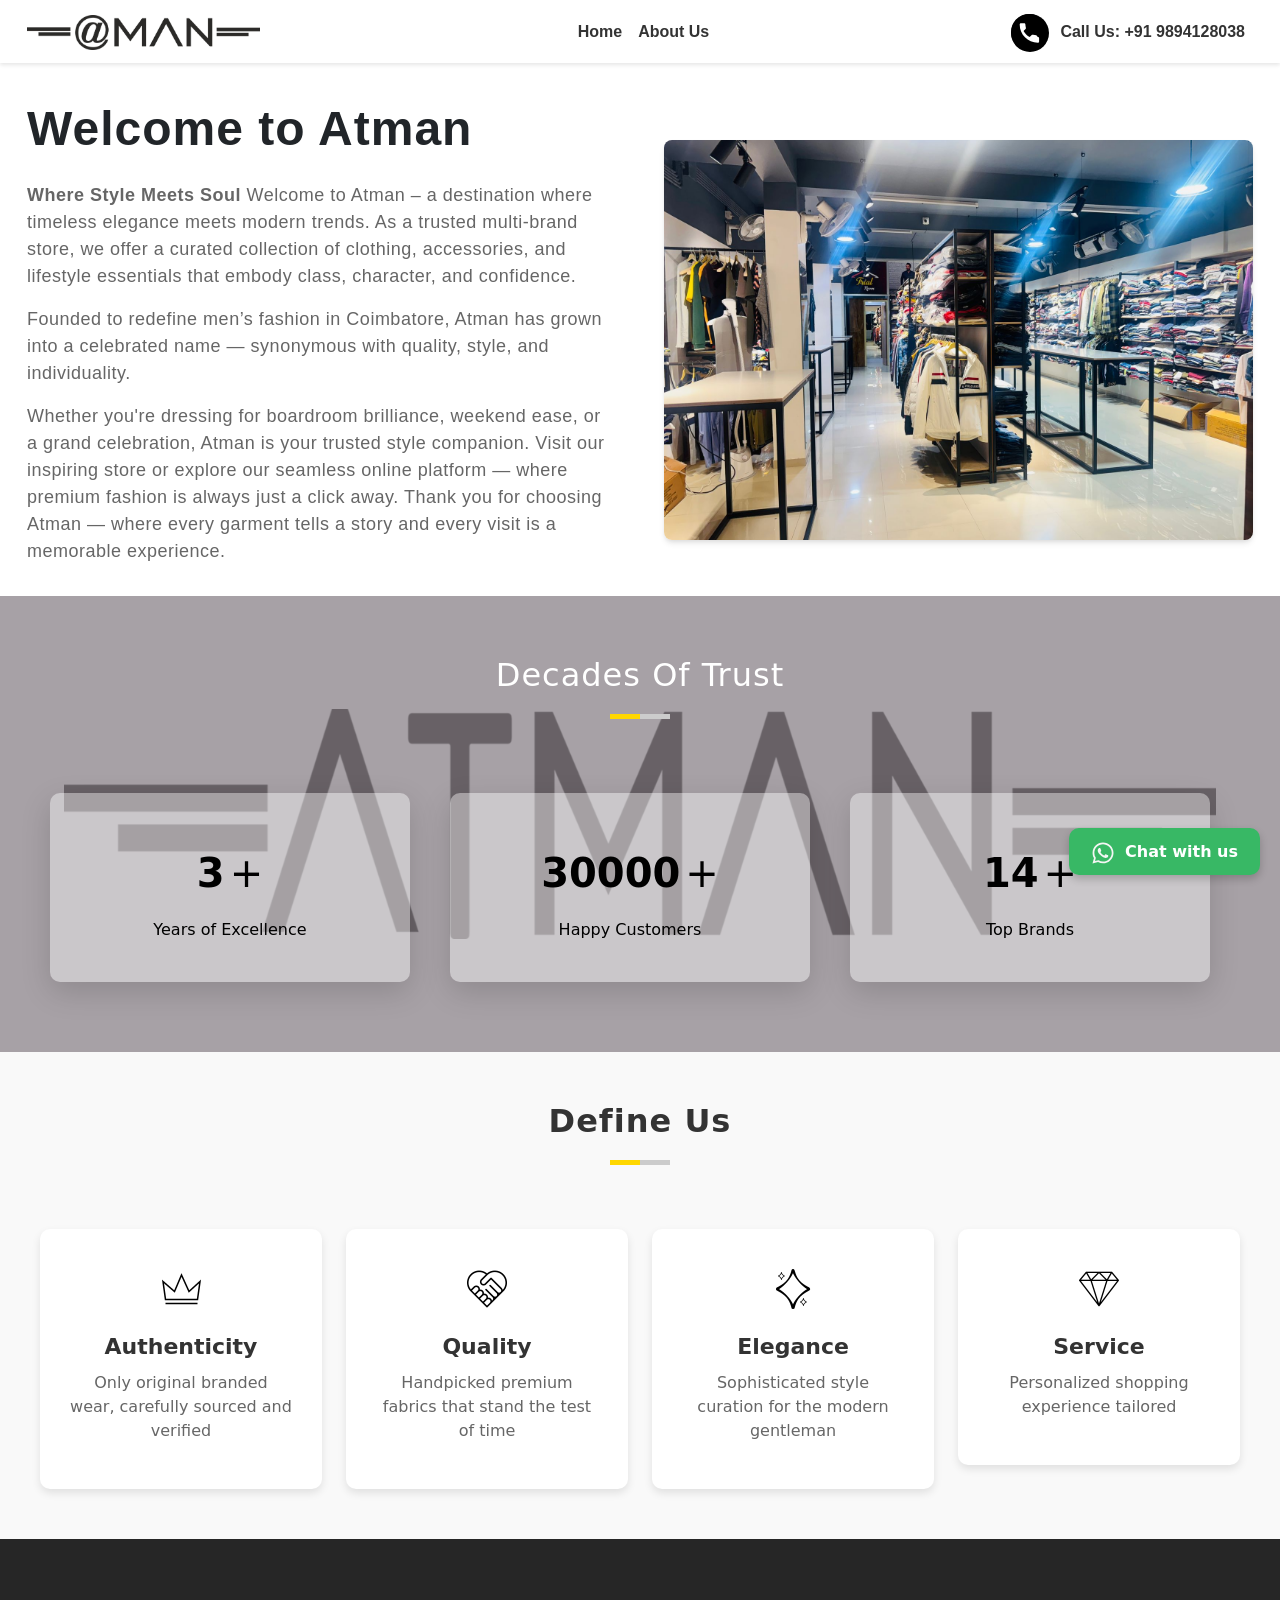
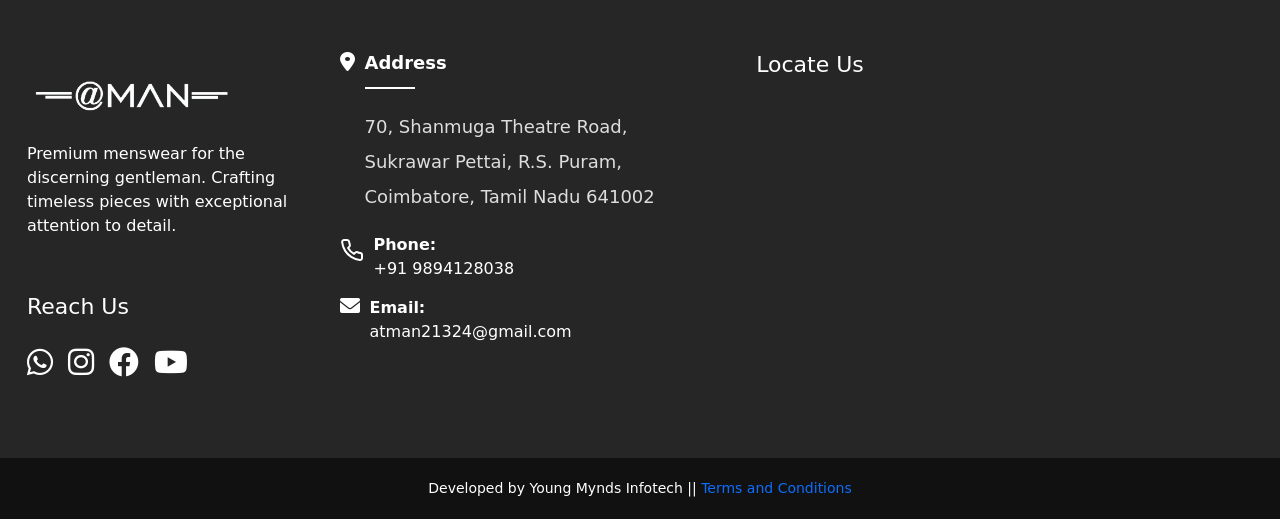
==== about-us/index.html @ 42c5a5ec "Add files via upload" ====
<!DOCTYPE html>
<html lang="en">
  <head>
    <meta charset="UTF-8" />
    <meta name="viewport" content="width=device-width, initial-scale=1.0" />
    <title>@MAN - Fashion Store</title>
    <!-- Bootstrap CSS -->
    <link
      href="https://cdn.jsdelivr.net/npm/bootstrap@5.3.0/dist/css/bootstrap.min.css"
      rel="stylesheet"
    />
    <!-- Custom CSS -->
    <link rel="stylesheet" href="/assets/css/style.css" />
    <!-- Font Awesome -->
  
    <link rel="stylesheet" href="https://cdnjs.cloudflare.com/ajax/libs/font-awesome/5.15.4/css/all.min.css">

<!-- Bootstrap Bundle with Popper.js -->
<script src="https://cdn.jsdelivr.net/npm/bootstrap@5.3.0/dist/js/bootstrap.bundle.min.js"></script>
<link rel="icon" type="image/png" sizes="32x32" href="/assets/images/favicon-32x32.png">
<link rel="icon" type="image/png" sizes="16x16" href="/assets/images/favicon-16x16.png">
<link href="https://cdnjs.cloudflare.com/ajax/libs/animate.css/4.1.1/animate.min.css" rel="stylesheet">

<link rel="icon" href="/assets/images/favicon.ico">
<!-- <link href="https://unpkg.com/aos@2.3.1/dist/aos.css" rel="stylesheet"> -->
<!-- <script src="https://cdnjs.cloudflare.com/ajax/libs/gsap/3.9.1/gsap.min.js"></script>
<script src="https://cdnjs.cloudflare.com/ajax/libs/gsap/3.9.1/ScrollTrigger.min.js"></script> -->
 
  </head>
  <body>
     <!-- Navigation -->
     <nav class="navbar navbar-expand-lg navbar-light bg-white fixed-top">
      <div class="container">
       
        <div class="menu-toggle-container">
          <button
            class="navbar-toggler"
            type="button"
            data-bs-toggle="collapse"
            data-bs-target="#navbarNav"
            aria-controls="navbarNav"
            aria-expanded="false"
            aria-label="Toggle navigation"
          >
            <span class="burger-line"></span>
            <span class="burger-line"></span>
            <span class="burger-line"></span>
            <span class="navbar-toggler-icon"></span>
          </button>
          <div class="close-icon" id="closeToggle"></div>
        </div>
        
        <a class="navbar-brand" href="/">
          <img src="/assets/images/Final_website_logo.jpg" alt="Logo" class="logo" />
        </a>
        
        <div class="collapse navbar-collapse" id="navbarNav">
          <ul class="navbar-nav mx-auto">
            <li class="nav-item">
              <a class="nav-link" href="/">Home</a>
            </li>
            <li class="nav-item">
              <a class="nav-link" href="/about-us/">About Us</a>
            </li>
             <!-- Desktop Contact Us (no icon) -->
        <!-- <li class="nav-item desktop-contact">
          <a class="nav-link" href="https://api.whatsapp.com/send/?phone=9894128038&text&type=phone_number&app_absent=0" target="_blank">
            Contact Us
          </a>
        </li> -->
        <!-- Mobile Contact Us (with WhatsApp icon) -->
        <!-- <li class="nav-item mobile-contact">
          <a class="nav-link whatsapp-link" href="https://api.whatsapp.com/send/?phone=9894128038&text&type=phone_number&app_absent=0" target="_blank">
            <i class="fab fa-whatsapp whatsapp-icon"></i> Contact Us
          </a>
        </li> -->
          </ul>
         <!-- Desktop and Tablet View -->
         <ul class="navbar-nav desktop-ul">
          <li class="nav-item">
            <div class="phone-icon">
              <svg viewBox="0 0 60 60" xmlns="http://www.w3.org/2000/svg">
                <circle cx="30" cy="30" r="30" fill="#000000" />
                <path
                  d="M40 33.5c-1.76 0-3.48-.27-5.09-.77-.79-.23-1.76.02-2.21.47l-3.2 3.2c-4.08-2.19-7.45-5.54-9.69-9.64l3.2-3.21c.48-.48.71-1.18.49-1.87-.5-1.6-.77-3.28-.77-5.02 0-1.1-.9-2-2-2h-5c-1.1 0-2 .9-2 2 0 15.79 12.85 28.64 28.64 28.64 1.1 0 2-.9 2-2v-5c-.01-1.1-.91-2-2.01-2z"
                  fill="white"
                />
              </svg>
            </div>
            <span class="nav-link">Call Us: +91 9894128038</span>
          </li>
        </ul>

        <!-- Mobile View -->
        <ul class="navbar-nav mobile-ul">
          <li class="nav-item">
            <a class="nav-link" href="tel:+919894128038">Call Us: <span style="text-decoration: underline;">+91 9894128038</span></a>
          </li>
        </ul>
        </div>
      </div>
    </nav>
    


  
      <!-- Hero Section -->
      <section class="container">
        <div class="hero-content wow fadeInUp" data-wow-delay="800">
            <div class="hero-text">
                <h1>Welcome to Atman</h1>
                <p>
                    <strong>Where Style Meets Soul</strong> Welcome to Atman – a destination where timeless elegance meets modern trends. As a trusted multi-brand store, we offer a curated collection of clothing, accessories, and lifestyle essentials that embody class, character, and confidence.
                </p>
                <p>
                    Founded to redefine men’s fashion in Coimbatore, Atman has grown into a celebrated name — synonymous with quality, style, and individuality.
                </p>
                <p>
                    Whether you're dressing for boardroom brilliance, weekend ease, or a grand celebration, Atman is your trusted style companion. Visit our inspiring store or explore our seamless online platform — where premium fashion is always just a click away.
                    Thank you for choosing Atman — where every garment tells a story and every visit is a memorable experience.
                </p>
            </div>
            <div class="hero-image">
                <img src="/assets/images/about.jpeg" alt="Luxury Store Interior" />
            </div>
        </div>
    </section>
  

        
       <!-- Milestones Section -->
<!-- <section class="milestones">
  <div class="container">
    <div class="title text-center wow fadeInUp" data-wow-delay="0.6s">
      <h2>Our Success</h2>
      <div class="underline"></div>
    </div>
    <div class="milestones-grid">
      <div class="milestone-card">
        <div class="number" data-number="34">0</div>
        <div class="label">Years of Excellence</div>
      </div>
      <div class="milestone-card">
        <div class="number" data-number="5000">0</div>
        <div class="label">Happy Customers</div>
      </div>
      <div class="milestone-card">
        <div class="number" data-number="30">0</div>
        <div class="label">Top Brands</div>
      </div>
    </div>
  </div>
</section> -->
     
<section class="stats-section">
  <div class="container3">
    <div class="title">
      <h2>Decades Of Trust</h2>
      <div class="underline"></div>
    </div>
    <div class="row1">
      <!-- First Stat Box -->
      <div class="col-md-4">
        <div class="stats-box">
          <div class="stat-icon">
            <div class="counter" data-count="10">0</div><span class="plus-icon">+</span>
          </div>
          <div class="stats-text">Years of Excellence</div>
        </div>
      </div>

      <!-- Second Stat Box -->
      <div class="col-md-4">
        <div class="stats-box">
          <div class="stat-icon">
            <div class="counter" data-count="50000">0</div><span class="plus-icon">+</span>
          </div>
          <div class="stats-text">Happy Customers</div>
        </div>
      </div>

      <!-- Third Stat Box -->
      <div class=" col-md-4">
        <div class="stats-box">
          <div class="stat-icon">
            <div class="counter" data-count="30">0</div><span class="plus-icon">+</span>
          </div>
          <div class="stats-text">Top Brands</div>
        </div>
      </div>
    </div>
  </div>
</section>





<!-- What Defines Us Section -->
      <!-- <section class="features">
        <div class="container">
          <div class="title text-center wow fadeInUp" data-wow-delay="0.6s">
            <h2>Define Us</h2>
            <div class="underline"></div>
          </div>
            <div class="features-grid">
              <div class="feature-card">
                  <img src="/assets/icons/crown.png" alt="Crown" class="feature-icon" />
                  <h3>Authenticity</h3>
                  <p>Only original branded wear, carefully sourced and verified</p>
              </div>
              <div class="feature-card">
                  <img src="/assets/icons/handshake.png" alt="Diamond" class="feature-icon" />
                  <h3>Quality</h3>
                  <p>Handpicked premium fabrics that stand the test of time</p>
              </div>
              <div class="feature-card">
                  <img src="/assets/icons/Elegnace.png" alt="Bow Tie" class="feature-icon" />
                  <h3>Elegance</h3>
                  <p>Sophisticated style curation for the modern gentleman</p>
              </div>
              <div class="feature-card">
                  <img src="/assets/icons/Quality.png" alt="Heart" class="feature-icon" />
                  <h3>Service</h3>
                  <p>Personalized shopping experience tailored to your needs</p>
              </div>
          </div>
        </div>
    </section>
     -->
      
     <section class="features">
      <div class="container3">
        <div class="title text-center wow fadeInUp" data-wow-delay="0.6s">
          <h2>Define Us</h2>
          <div class="underline"></div>
        </div>
        <div class="row">
          <!-- First Card -->
          <div class="col-12 col-md-3">
            <div class="feature-card">
              <img src="/assets/icons/crown.png" alt="Crown" class="feature-icon" />
              <h3>Authenticity</h3>
              <p>Only original branded wear, carefully sourced and verified</p>
            </div>
          </div>
          <!-- Second Card -->
          <div class="col-12 col-md-3">
            <div class="feature-card">
              <img src="/assets/icons/handshake.png" alt="Diamond" class="feature-icon" />
              <h3>Quality</h3>
              <p>Handpicked premium fabrics that stand the test of time</p>
            </div>
          </div>
          <!-- Third Card -->
          <div class="col-12 col-md-3">
            <div class="feature-card">
              <img src="/assets/icons/Elegnace.png" alt="Bow Tie" class="feature-icon" />
              <h3>Elegance</h3>
              <p>Sophisticated style curation for the modern gentleman</p>
            </div>
          </div>
          <!-- Fourth Card -->
          <div class="col-12 col-md-3">
            <div class="feature-card">
              <img src="/assets/icons/Quality.png" alt="Heart" class="feature-icon" />
              <h3>Service</h3>
              <p>Personalized shopping experience tailored</p>
            </div>
          </div>
        </div>
      </div>
    </section>
    

   

<footer>
  <!-- footer-area-start -->
  <div
    class="footer py-5"
  >
    <div class="it-footer-wrap">
      <div class="container">
        <div class="row">
          <!-- Logo and Social Links -->
          <div
            class="col-xl-3 col-lg-4 col-md-6 col-sm-6 mb-50 wow itfadeUp"
            data-wow-duration=".9s"
            data-wow-delay=".3s"
          >
            <div class="it-footer-widget footer-col-5" >
              <img
        src="/assets/images/Backup_of_Final_website_logo-removebg.png"
        alt="Logo"
        class="logo footer-logo"
      />
              <div class="it-footer-text pb-5">
                <p>
                  Premium menswear for the discerning gentleman. Crafting timeless pieces with exceptional attention to detail.
                </p>
              </div>
              <h4 class="it-footer-title">Reach Us</h4>
              <div class="it-footer-social">
                   
                    
                <a href="https://api.whatsapp.com/send/?phone=9894128038&text&type=phone_number&app_absent=0" target="_blank"><i class="fab fa-whatsapp"></i></a>
                <a href="https://www.instagram.com/atman_originals/" target="_blank"><i class="fab fa-instagram"></i></a>
                <a href="https://www.facebook.com/DYD2015/" target="_blank"><i class="fab fa-facebook"></i></a>
                <a href="/"><i class="fab fa-youtube"></i></a>
              </div>
            </div>
          </div>

          <!-- Subscribe -->
          <div
            class="col-xl-4 col-lg-3 col-md-6 col-sm-8 mb-50 wow itfadeUp"
            data-wow-duration=".9s"
            data-wow-delay=".9s"
          >
            <div class="address-section">
              <div class="address-icon">
                <i class="fa-solid fa-location-dot"></i>
              </div>
              <div class="address-text">
                
                <span class="address-locations"><h5>Address</h5>
                  <p>70, Shanmuga Theatre Road,</p>
                  <p>Sukrawar Pettai, R.S. Puram,</p>
                  <p>Coimbatore, Tamil Nadu 641002</p></span>
              </div>
            </div>
            <div class="address-section">
              <div class="address-icon">
                <div class="it-footer-top-icon">
                  <span>
                    <svg xmlns="http://www.w3.org/2000/svg" width="24" height="24" viewBox="0 0 24 24" fill="none" stroke="currentColor" stroke-width="2" stroke-linecap="round" stroke-linejoin="round" class="phone-svg-icon">
                      <path d="M22 16.92v3a2 2 0 0 1-2.18 2 19.79 19.79 0 0 1-8.63-3.07 19.5 19.5 0 0 1-6-6 19.79 19.79 0 0 1-3.07-8.67A2 2 0 0 1 4.11 2h3a2 2 0 0 1 2 1.72 12.84 12.84 0 0 0 .7 2.81 2 2 0 0 1-.45 2.11L8.09 9.91a16 16 0 0 0 6 6l1.27-1.27a2 2 0 0 1 2.11-.45 12.84 12.84 0 0 0 2.81.7A2 2 0 0 1 22 16.92z"></path>
                    </svg>
                  </span>
                </div>
              </div>
              <div class="address-text">
                <span class="address-label">Phone:</span><br />
                <a href="tel:+919894128038">+91 9894128038</a>
              </div>
            </div>
            <div class="address-section">
              <div class="address-icon">
                <span><i class="fas fa-envelope"></i></span>
              </div>
              <div class="address-text">
                <span class="address-label">Email:</span><br />

                <a
                  href="mailto:atman21324@gmail.com"
                  title="Send an email to Trichoguru"
                  >atman21324@gmail.com</a
                >
              </div>
            </div>
          </div>

          <!-- Our Services -->
          <div
            class="col-xl-5 col-lg-7 col-md-6 col-sm-6 mb-50 wow itfadeUp mx-auto"
            data-wow-duration=".9s"
            data-wow-delay=".5s"
          >
            <div class="it-footer-widget footer-col-6 text-left">
              <h4 class="it-footer-title">Locate Us</h4>

              <div class="map-container">
                <iframe
                  src="https://www.google.com/maps/embed?pb=!1m18!1m12!1m3!1d3916.417490985639!2d76.95353867355543!3d11.00727005489637!2m3!1f0!2f0!3f0!3m2!1i1024!2i768!4f13.1!3m3!1m2!1s0x3ba859496894d883%3A0x734e43b2173cefa1!2sATMAN!5e0!3m2!1sen!2sin!4v1744642301365!5m2!1sen!2sin"
                  width="100%"
                  height="250"
                  style="border: 0"
                  allowfullscreen=""
                  loading="lazy"
                ></iframe>
              </div>
            </div>
          </div>
        </div>
      </div>
    </div>
  </div>
  <!-- footer-area-end -->

  <!-- copy-right area start -->
  <div class="it-copyright-area it-copyright-height">
    <div class="container">
      <div class="row">
        <div
          class="col-12 wow itfadeUp"
          data-wow-duration=".9s"
          data-wow-delay=".3s"
        >
          <div class="it-copyright-text style-2 text-center">
            <p class="mb-0">
              <span> Developed by Young Mynds Infotech</span> ||
              <a href="/terms-and-conditions/" class="text-primary">Terms and Conditions</a>
            </p>
        </div>
      </div>
    </div>
  </div>
  <!-- copy-right area end -->
</footer>

<!-- 
<div class="back-to-top" id="back-to-top">
  <button aria-label="Scroll to top">
    <svg xmlns="http://www.w3.org/2000/svg" width="24" height="24" viewBox="0 0 24 24" fill="none" stroke="currentColor" stroke-width="2" stroke-linecap="round" stroke-linejoin="round">
      <polyline points="18 15 12 9 6 15"></polyline>
    </svg>
  </button>
</div> -->
<div class="back-to-top" id="back-to-top">
  <button aria-label="Scroll to top">
    <svg xmlns="http://www.w3.org/2000/svg" viewBox="0 0 24 24" width="24" height="24" fill="none" stroke="#4a4a4a" stroke-width="2" stroke-linecap="round" stroke-linejoin="round">
      <!-- Simple arrow icon as provided -->
      <path d="M12 3L12 21"></path>
      <path d="M5 10L12 3L19 10"></path>
    </svg>
  </button>
</div>
<div class="whatsapp-chat-widget">
  <a href="https://api.whatsapp.com/send/?phone=9894128038&text=Hello%20ATMAN,%20I'm%20interested%20in%20your%20collection&type=phone_number&app_absent=0" target="_blank" class="whatsapp-chat-btn">
    <div class="whatsapp-icon">
      <!-- SVG WhatsApp icon -->
      <svg xmlns="http://www.w3.org/2000/svg" viewBox="0 0 448 512" width="24" height="24" fill="currentColor">
        <path d="M380.9 97.1C339 55.1 283.2 32 223.9 32c-122.4 0-222 99.6-222 222 0 39.1 10.2 77.3 29.6 111L0 480l117.7-30.9c32.4 17.7 68.9 27 106.1 27h.1c122.3 0 224.1-99.6 224.1-222 0-59.3-25.2-115-67.1-157zm-157 341.6c-33.2 0-65.7-8.9-94-25.7l-6.7-4-69.8 18.3L72 359.2l-4.4-7c-18.5-29.4-28.2-63.3-28.2-98.2 0-101.7 82.8-184.5 184.6-184.5 49.3 0 95.6 19.2 130.4 54.1 34.8 34.9 56.2 81.2 56.1 130.5 0 101.8-84.9 184.6-186.6 184.6zm101.2-138.2c-5.5-2.8-32.8-16.2-37.9-18-5.1-1.9-8.8-2.8-12.5 2.8-3.7 5.6-14.3 18-17.6 21.8-3.2 3.7-6.5 4.2-12 1.4-32.6-16.3-54-29.1-75.5-66-5.7-9.8 5.7-9.1 16.3-30.3 1.8-3.7.9-6.9-.5-9.7-1.4-2.8-12.5-30.1-17.1-41.2-4.5-10.8-9.1-9.3-12.5-9.5-3.2-.2-6.9-.2-10.6-.2-3.7 0-9.7 1.4-14.8 6.9-5.1 5.6-19.4 19-19.4 46.3 0 27.3 19.9 53.7 22.6 57.4 2.8 3.7 39.1 59.7 94.8 83.8 35.2 15.2 49 16.5 66.6 13.9 10.7-1.6 32.8-13.4 37.4-26.4 4.6-13 4.6-24.1 3.2-26.4-1.3-2.5-5-3.9-10.5-6.6z"/>
      </svg>
    </div>
    <div class="whatsapp-text">
      <span class="default-text">Chat with us</span>
      <span class="hover-text">Chat now</span>
    </div>
  </a>
</div>




<script>
document.addEventListener('DOMContentLoaded', () => {
    const featureCards = document.querySelectorAll('.feature-card');
    const section = document.querySelector('.features'); // Target the section

    // Create an intersection observer to observe the section
    const observer = new IntersectionObserver((entries, observer) => {
        entries.forEach(entry => {
            if (entry.isIntersecting) {
                featureCards.forEach((card, index) => {
                    setTimeout(() => {
                        card.classList.add('active'); // Add active class to trigger animation
                    }, index * 100); // Stagger the animations by 100ms for each card (faster)
                });
                observer.disconnect(); // Stop observing once the animation is triggered
            }
        });
    }, {
        threshold: 0.5 // Trigger when 50% of the section is visible in the viewport
    });

    observer.observe(section); // Start observing the section
});

 </script>
 
 

    <!-- Bootstrap JS -->
    <script src="https://cdn.jsdelivr.net/npm/bootstrap@5.3.0/dist/js/bootstrap.bundle.min.js"></script>
   
  
    <link
      rel="stylesheet"
      href="https://cdnjs.cloudflare.com/ajax/libs/font-awesome/6.0.0-beta3/css/all.min.css"
    />
    <script src="/assets/js/mobile-nav.js"></script>
    <script src="/assets/js/script.js"></script>
    <script src="https://cdnjs.cloudflare.com/ajax/libs/jquery/3.6.0/jquery.min.js"></script>
    <!-- <script src="/assets/js/testimonial.js"></script> -->
    <script async src="//www.instagram.com/embed.js"></script>
    <script src="https://cdn.jsdelivr.net/npm/bootstrap@5.3.0-alpha1/dist/js/bootstrap.bundle.min.js"></script>


    <!-- <script>
      // Function to animate the numbers
function animateNumbers() {
  const milestoneCards = document.querySelectorAll('.milestone-card .number');
  
  milestoneCards.forEach(card => {
    const targetNumber = parseInt(card.getAttribute('data-number'), 10);
    let currentNumber = 0;

    // Function to update the number
    const updateNumber = () => {
      if (currentNumber < targetNumber) {
        currentNumber += Math.ceil(targetNumber / 100); // Increment by a small amount
        card.textContent = currentNumber;
        setTimeout(updateNumber, 20); // Adjust speed by changing timeout duration
      } else {
        card.textContent = targetNumber + "+"; // Ensure the number shows as completed
      }
    };

    updateNumber();
  });
}

// Intersection Observer to trigger the animation when the section enters the viewport
const observer = new IntersectionObserver((entries) => {
  entries.forEach(entry => {
    if (entry.isIntersecting) {
      animateNumbers();
      observer.disconnect(); // Stop observing once the animation is triggered
    }
  });
}, {
  threshold: 0.5 // Trigger when 50% of the section is visible
});

// Start observing the milestones section
const milestonesSection = document.querySelector('.milestones');
observer.observe(milestonesSection);

    </script> -->



 <script>
  // Animation to reveal stats boxes
  const statsBoxes = document.querySelectorAll('.stats-box');

  function animateBoxes() {
      statsBoxes.forEach((box, index) => {
          setTimeout(() => {
              box.classList.add('active');

              // Add pulse animation to the box after it appears
              setTimeout(() => {
                  box.classList.add('pulse');
              }, 500);

              // Animate counter
              const counter = box.querySelector('.counter[data-count]');
              const target = parseInt(counter.getAttribute('data-count'));
              let count = 0;

              // Calculate step size based on target value
              let step = target > 1000 ? 500 : (target > 100 ? 5 : 1);
              let duration = 2000; // 2 seconds for animation
              let steps = target / step;
              let interval = Math.floor(duration / steps);

              const counterAnimation = setInterval(() => {
                  count += step;
                  if (count >= target) {
                      count = target;
                      clearInterval(counterAnimation);
                  }
                  counter.innerText = count;
              }, interval);
          }, index * 300); // Stagger the animations
      });
  }

  // Start animations when page loads
  document.addEventListener('DOMContentLoaded', animateBoxes);

  // Restart animations when section comes into view
  function isInViewport(element) {
      const rect = element.getBoundingClientRect();
      return (
          rect.top <= (window.innerHeight || document.documentElement.clientHeight) &&
          rect.bottom >= 0
      );
  }

  function checkView() {
      const section = document.querySelector('.stats-section');
      if (isInViewport(section)) {
          animateBoxes();
          window.removeEventListener('scroll', checkView);
      }
  }

  window.addEventListener('scroll', checkView);
</script>


<script>
  document.addEventListener('DOMContentLoaded', () => {
      const heroContent = document.querySelector('.hero-content');
      const heroImage = document.querySelector('.hero-image');
  
      // Add active class to trigger animations
      setTimeout(() => {
          heroContent.classList.add('active');
          heroImage.classList.add('active');
      }, 300); // Delay to allow for a staggered effect
  });
  </script>

  
  </body>
</html>
---- assets/css/style.css ----
/* Navbar */
.navbar {
    box-shadow: 0 2px 4px rgba(0, 0, 0, 0.1);
    font-family: 'Poppins', sans-serif !important;
}

.navbar-brand {
    font-size: 1.5rem;
}


.nav-link {
    /* font-weight: bold !important; */
    color: #333 !important;
    transition: color 0.3s ease !important;
    /* font-size: 2rem; */
    text-transform: capitalize;
    font-weight: 600;
}

/* By default, hide both ULs */
.desktop-ul,
.mobile-ul {
    display: none;
}

/* Show Desktop & Tablet version on larger screens (>=768px) */
@media (min-width: 768px) {
    .desktop-ul {
        display: block;
    }
}

/* Show Mobile version on smaller screens (<768px) */
@media (max-width: 767px) {
    .mobile-ul {
        display: block;
    }
}

/* Hero Slider */
.carousel-item {
    height: 70vh;
    position: relative;
}

.carousel-item img {
    object-fit: cover;
    height: 100%;
}

.offer-banner {
    position: absolute;
    top: 50%;
    left: 50%;
    transform: translate(-50%, -50%);
    background: rgba(255, 255, 255, 0.9);
    padding: 2rem 4rem;
    border-radius: 10px;
    z-index: 2;
}

.offer-banner h2 {
    margin: 0;
    font-size: 2.5rem;
    font-weight: bold;
}



/* Brands Section */
.brands img {
    /* max-height: 50px; */
    object-fit: contain;
    /* filter: grayscale(100%); */
    transition: filter 0.3s ease;
}

.brands img:hover {
    filter: grayscale(0%);
}

/* Footer */
.footer {
    background: linear-gradient(rgba(0, 0, 0, 0.85), rgba(0, 0, 0, 0.85)), url('/assets/images/photo\ \(1\).jpg') center/cover no-repeat fixed;
    color: #fff;
    position: relative;
    padding: 5rem 0;
}

.footer h5 {
    color: #fff;
    font-weight: 600;
    margin-bottom: 1.5rem;
    position: relative;
    padding-bottom: 1rem;
}

.footer h5::after {
    content: '';
    position: absolute;
    left: 0;
    bottom: 0;
    width: 50px;
    height: 2px;
    background: #fff;
}

.footer p {
    color: rgba(255, 255, 255, 0.8);
    margin-bottom: 0.5rem;
    font-size: large;
}

.map-container {
    border-radius: 10px;
    overflow: hidden;
}

/* Responsive Adjustments */
@media (max-width: 768px) {
    .carousel-item {
        height: 50vh;
    }

    .offer-banner {
        padding: 1rem 2rem;
    }

    .offer-banner h2 {
        font-size: 1.8rem;
    }

    .brands img {
        max-height: 40px;
    }
}

@media (max-width: 576px) {
    .carousel-item {
        height: 40vh;
    }

    .offer-banner {
        padding: 0.8rem 1.5rem;
    }

    .offer-banner h2 {
        font-size: 1.5rem;
    }
}

.title {
    text-align: center;
    margin-bottom: 4rem;
}

.title h2 {
    font-size: 2rem;
    text-transform: capitalize;
    margin-bottom: 0.75rem;
}

.underline {
    height: 0.25rem;
    width: 5rem;
    background-color: #ffbf00;
    margin: 0 auto;
}

.logo {
    max-width: 100%;
    height: 35px;
    width: auto;
    object-fit: contain;
}



.underline {
    height: 0.25rem;
    width: 5rem;
    background-color: #ffbf00;
    margin: 0 auto;
}



.review:hover {
    box-shadow: 0 5px 35px rgba(0, 0, 0, 0.5);
}

.img-container {
    position: relative;
    width: 150px;
    height: 150px;
    border-radius: 50%;
    margin: 0 auto;
    margin-bottom: 1.5rem;
}

.person-img {
    width: 100%;
    height: 100%;
    display: block;
    object-fit: cover;
    border-radius: 50%;
    position: relative;
    z-index: 1;
}

.img-container::after {
    font-family: serif;
    font-size: 2rem;
    font-weight: 900;
    content: "\201D";
    position: absolute;
    top: 0;
    left: 0;
    width: 2.5rem;
    height: 2.5rem;
    display: grid;
    place-items: center;
    border-radius: 50%;
    transform: translateY(25%);
    background: #ffbf00;
    color: #333;
    z-index: 2;
}

.img-container::before {
    content: "";
    width: 100%;
    height: 100%;
    background: #ffbf00;
    position: absolute;
    top: -0.25rem;
    right: -0.5rem;
    border-radius: 50%;
    z-index: 0;
}





.clients-section {
    position: relative;
    padding: 0;
    box-shadow: 0 0 30px rgba(0, 0, 0, 0.05);
    z-index: 1;
    /* background: linear-gradient(300deg,#ffffff -59%,#02013b 50%,#ffffff 185%); */
    background: linear-gradient(176deg, rgba(30, 29, 87, 0.64) 3.27%, #02013B 134%);
    box-shadow: 6px 10px 4px 2px rgba(0, 0, 0, 0.04) inset;


}

.clients-section .sponsors-outer {
    position: relative;
    margin-top: 30px;
}

.clients-section .slide-item {
    position: relative;
    overflow: hidden;
    text-align: center;
}

.clients-section .slide-item a {
    position: relative;
}

.clients-section .slide-item img {
    display: inline-block;
    max-width: 100%;
    width: auto;
    height: auto;
    -webkit-transition: all 0.3s ease;
    transition: all 0.3s ease;
}

.brands {
    padding: 3rem 0;

    background: linear-gradient(176deg, rgba(228, 228, 232, 0.59) 3.27%, #f0f0f3 134%);
    box-shadow: 6px 10px 4px 2px rgba(255, 246, 246, 0.941) inset;
    overflow: hidden;
    position: relative;
    z-index: 1;
}

.sponsors-outer {
    position: relative;
    margin-top: 30px;
}

.logo-row {
    display: flex;
    overflow: hidden;
    position: relative;
    width: 100%;
    margin-bottom: 2rem;
}

.logo-row:last-child {
    margin-bottom: 0;
}

.logo-slide {
    display: flex;
    width: 200%;
    animation-duration: 20s;
    animation-timing-function: linear;
    animation-iteration-count: infinite;
}

.logo-row:nth-child(1) .logo-slide {
    animation-name: moveLeft;
}

.logo-row:nth-child(2) .logo-slide {
    animation-name: moveRight;
}

.logo-item {
    flex: 0 0 calc(100% / 30);
    /* Divide by total number of logos in a slide (original + clone) */
    display: flex;
    justify-content: center;
    align-items: center;
    padding: 0 15px;
}

.slide-item {
    position: relative;
    overflow: hidden;
    text-align: center;
    width: 100%;
    height: 100px;
    display: flex;
    align-items: center;
    justify-content: center;
}



.neon-box {
    box-shadow: 0 0 5px rgba(255, 255, 255, 0.3);
    transition: box-shadow 0.3s ease;
}

.neon-box:hover {
    box-shadow: 0 0 15px rgba(255, 255, 255, 0.6);
}

.logo-container {
    display: flex;
    justify-content: center;
    align-items: center;
    padding: 20px;
    transition: transform 0.3s ease;
}

.logo-container img {
    max-height: 80px;
    width: auto;
    transition: transform 0.3s ease;
}

.logo-container:hover img {
    transform: scale(1.1);
}

@keyframes moveLeft {
    0% {
        transform: translateX(0);
    }

    100% {
        transform: translateX(-50%);
    }
}

@keyframes moveRight {
    0% {
        transform: translateX(-50%);
    }

    100% {
        transform: translateX(0);
    }
}

/* Mobile styles */
@media (max-width: 768px) {
    .logo-item {
        padding: 0 10px;
    }

    .slide-item {
        height: 80px;
    }

    .logo-container {
        padding: 10px;
    }

    .logo-container img {
        max-height: 50px;
    }
}

/* Small mobile styles */
@media (max-width: 480px) {
    .logo-item {
        padding: 0 5px;
    }

    .slide-item {
        height: 70px;
    }

    .logo-container {
        padding: 8px;
    }

    .logo-container img {
        max-height: 40px;
    }
}

/* Video container to ensure correct aspect ratio */
/* Styles for the video section */
.video-wrapper {
    position: relative;
    overflow: hidden;
    border-radius: 12px;
    cursor: pointer;
    padding-top: 100%;
    /* Square aspect ratio */
    box-shadow: 0 10px 20px rgba(0, 0, 0, 0.15);
    margin-bottom: 30px;
    transition: transform 0.3s ease, box-shadow 0.3s ease;
    background-color: #000;
}

.video-wrapper iframe {
    position: absolute;
    top: -10px;
    left: -10px;
    width: calc(100% + 20px);
    height: calc(100% + 20px);
    border-radius: 12px;
    pointer-events: none;
    /* Prevents interaction with video */
}

.video-overlay {
    position: absolute;
    bottom: 0;
    right: 0;
    width: 100px;
    height: 40px;
    background-color: rgba(0, 0, 0, 0.8);
    z-index: 2;
    border-radius: 0 0 12px 0;
}

.video-wrapper:hover {
    transform: translateY(-10px) scale(1.02);
    box-shadow: 0 15px 30px rgba(0, 0, 0, 0.2);
}

/* Mobile adjustments */
@media (max-width: 768px) {
    .video-wrapper {
        padding-top: 100%;
        /* Keep square aspect on mobile */
    }

    .video-overlay {
        width: 80px;
        height: 30px;
    }
}

@media (max-width: 576px) {
    .title h2 {
        font-size: 1.5rem;
    }
}

@media (max-width: 576px) {
    .title h2 {
        font-size: 1.5rem;
        /* Adjust title font size on very small screens */
    }
}


.social-links a {
    display: inline-block;
    margin: 0 8px;
    width: 40px;
    height: 40px;
    line-height: 40px;
    border-radius: 50%;
    text-align: center;
    color: white;
    background-color: #333;
    /* default fallback */
}

.social-links a .fab {
    font-size: 20px;
}

.social-links a:hover {
    transform: scale(1.1);
    transition: all 0.3s ease;
}

/* Brand colors */
.social-links a:nth-child(1) {
    background-color: #FF0000;
}

/* YouTube */
.social-links a:nth-child(2) {
    background-color: #3b5998;
}

/* Facebook */
.social-links a:nth-child(3) {
    background-color: #25D366;
}

/* WhatsApp */
.social-links a:nth-child(4) {
    background-color: #C13584;
}

.footer .contact-link i {
    font-size: 20px;
    margin-right: 10px;
    color: #e4e9ee;
}

.footer .contact-link:hover i {
    color: #d4dae0;
}



/* Footer Area */
.it-footer-area {
    background: linear-gradient(176deg, rgba(30, 29, 87, 0.64) 3.27%, #02013B 134%);
    padding: 80px 0;
    position: relative;
    z-index: 1;
}

.it-footer-wrap {
    padding-top: 65px;
}

.it-footer-widget {
    padding-bottom: 25px;
}


.it-footer-text p {
    color: #fff;
    font-size: 16px;
}

.it-footer-social a {
    color: #fff;
    font-size: 30px;
    margin-right: 10px;
}

.phone-svg-icon {
    width: 24px;
    height: 24px;
    stroke: #ffffff;
    /* Change this to match your site's color scheme */
    stroke-width: 2;
    stroke-linecap: round;
    stroke-linejoin: round;
    fill: none;
}

.it-footer-social a:hover {
    color: #f8c200;
    /* Hover color */
}


/* Address Section */
.address-section {
    display: flex;
    margin-bottom: 15px;
}

.address-section a {
    color: #fff !important;
    text-decoration: none;

}

.address-section a:hover {
    text-decoration: underline;
}

.address-icon i,
.it-footer-top-icon span {
    color: #fff;
    font-size: 20px;
}

.address-text {
    color: #fff;
    margin-left: 10px;
}

.address-label {
    font-weight: bold;
}

.address-locations h5 {
    color: #fff;
    font-size: 18px;
}

.address-locations p {
    color: #ddd;
}

/* Map Container */
.map-container iframe {
    border: none;
}

/* Footer Title */
.it-footer-title {
    color: #fff;
    font-size: 22px;
    margin-bottom: 20px;
}

/* Copy-right Area */
.it-copyright-area {
    background-color: #111;
    padding: 20px 0;
}

.it-copyright-text {
    color: #fff;
    font-size: 14px;
}

.it-copyright-text a {
    color: #f8c200;
    text-decoration: none;
}

.it-copyright-text a:hover {
    color: #fff;
}

/* Responsive Design */
@media (max-width: 991px) {
    .it-footer-area {
        padding-bottom: 50px;
    }

    .it-footer-wrap {
        padding-top: 50px;
    }

    .col-xl-4,
    .col-xl-3,
    .col-xl-5 {
        margin-bottom: 30px;
    }

    .it-footer-widget.footer-col-5 {
        text-align: center;
    }
}

@media (max-width: 767px) {
    .it-footer-social a {
        font-size: 30px;
        margin-right: 8px;
    }

    .address-text {
        font-size: 16px;
    }

    .it-footer-title {
        font-size: 20px;
    }
}

@media (max-width: 575px) {
    .it-footer-area {
        padding-bottom: 40px;
    }

    .it-footer-wrap {
        padding-top: 30px;
    }

    .address-text {
        font-size: 15px;
    }

    .it-footer-title {
        font-size: 18px;
    }
}



/* about us css */


/* Hero Section */
.hero-content {
    display: flex;
    align-items: center;
    gap: 3rem;
    padding: 100px 0px 15px 0px;
    flex-direction: column;
}

.hero-text {
    flex: 1;
    font-family: sans-serif;
}

.hero-text h1 {
    font-size: 2.5rem;
    font-weight: bold;
    margin-bottom: 1.5rem;
    line-height: 1.2;
}

.hero-text p {
    color: #666;
    font-size: 1.125rem;
}

.hero-image {
    flex: 1;
    width: 100%;
}

.hero-image img {
    width: 100%;
    height: 400px;
    object-fit: cover;
    border-radius: 0.5rem;
    box-shadow: 0 4px 6px -1px rgba(0, 0, 0, 0.1), 0 2px 4px -1px rgba(0, 0, 0, 0.06);
}

/* Features Section */
.features {
    background-color: #f9fafb;
    padding: 4rem 0 6rem;
}

.features h2,
.milestones h2 {
    font-size: 2.25rem;
    font-weight: bold;
    text-align: center;
    margin-bottom: 4rem;
}

.features-grid {
    display: grid;
    grid-template-columns: repeat(auto-fit, minmax(250px, 1fr));
    gap: 30px;
    margin-top: 50px;
}

.feature-card {
    background-color: #fff;
    padding: 30px 20px;
    border-radius: 8px;
    box-shadow: 0 5px 15px rgba(0, 0, 0, 0.05);
    text-align: center;
    transition: transform 0.3s ease, box-shadow 0.3s ease;
}


.feature-card i {
    width: 3rem;
    height: 3rem;
    color: #4f46e5;
    margin-bottom: 1rem;
}

.feature-card h3 {
    font-size: 1.25rem;
    font-weight: 600;
    margin-bottom: 1rem;
}

.feature-card p {
    color: #666;
}

/* Milestones Section */
.milestones {
    padding: 4rem 0 6rem;
}

.milestones-grid {
    display: grid;
    gap: 2rem;
    grid-template-columns: repeat(1, 1fr);
}

.milestone-card {
    background: white;
    padding: 2rem;
    border-radius: 0.5rem;
    text-align: center;
    box-shadow: 0 1px 3px rgba(0, 0, 0, 0.1);
}

.milestone-card .number {
    font-size: 2.25rem;
    font-weight: bold;
    color: #09090e;
    margin-bottom: 0.5rem;
}

.milestone-card .label {
    font-size: 25px;
    color: #4a5568;
}


/* Responsive Design */
@media (min-width: 768px) {
    .hero-content {
        flex-direction: row;
    }

    .hero-text h1 {
        font-size: 3rem;
    }

    .features-grid {
        grid-template-columns: repeat(2, 1fr);
    }

    .milestones-grid {
        grid-template-columns: repeat(3, 1fr);
    }
}

@media (min-width: 1024px) {
    .features-grid {
        grid-template-columns: repeat(4, 1fr);
    }
}

/* Feature Section */
.features {
    padding: 50px 0;
    background-color: #f9f9f9;
}

.features h2 {
    text-align: center;
    font-size: 36px;
    margin-bottom: 40px;
    color: #333;
}

.features-grid {
    display: grid;
    grid-template-columns: repeat(auto-fill, minmax(220px, 1fr));
    /* Makes the layout responsive */
    gap: 30px;
    justify-items: center;
}

.feature-card {
    background-color: #fff;
    padding: 30px;
    text-align: center;
    border-radius: 10px;
    box-shadow: 0 4px 8px rgba(0, 0, 0, 0.1);
    transition: transform 0.3s ease;
}

.feature-card:hover {
    transform: translateY(-10px);
}



.feature-card h3 {
    font-size: 22px;
    font-weight: bold;
    color: #333;
    margin-bottom: 10px;
}

.feature-card p {
    font-size: 16px;
    color: #666;
    line-height: 1.5;
}

/* Icons Styling */
.crown-icon {
    background: url('/assets/icons/crown.svg') no-repeat center center;
    background-size: contain;
}

.diamond-icon {
    background: url('/assets/icons/diamond-icon.svg') no-repeat center center;
    background-size: contain;
}

.sparkles-icon {
    background: url('/assets/icons/water.svg') no-repeat center center;
    background-size: contain;
}

.heart-icon {
    background: url('/assets/icons/heart.svg') no-repeat center center;
    background-size: contain;
}

/* Responsive Adjustments */
@media (max-width: 1200px) {
    .features h2 {
        font-size: 30px;
    }

    .feature-card {
        padding: 25px;
        margin-top: 10px;
    }

    .feature-card h3 {
        font-size: 20px;
    }

    .feature-card p {
        font-size: 14px;
    }
}

@media (max-width: 991px) {
    .features h2 {
        font-size: 28px;
    }

    .features-grid {
        grid-template-columns: repeat(auto-fill, minmax(200px, 1fr));
    }

    .feature-card {
        padding: 20px;
        margin-top: 10px;
    }

    .feature-card h3 {
        font-size: 18px;
    }

    .feature-card p {
        font-size: 13px;
    }
}

@media (max-width: 767px) {
    .features h2 {
        font-size: 24px;
    }

    .features-grid {
        grid-template-columns: repeat(auto-fill, minmax(180px, 1fr));
    }

    .feature-card {
        padding: 15px;
        margin-top: 10px;
    }

    .feature-card h3 {
        font-size: 16px;
    }

    .feature-card p {
        font-size: 12px;
    }
}

@media (max-width: 575px) {
    .features h2 {
        font-size: 22px;
    }

    .feature-card {
        padding: 10px;
    }

    .feature-card h3 {
        font-size: 14px;
    }

    .feature-card p {
        font-size: 11px;
    }
}


.testimonial {
    border-right: 4px solid #0b0b0c;
    box-shadow: 5px 5px 10px rgba(0, 0, 0, 0.1);
    padding: 30px 30px 30px 130px;
    margin: 0 15px 30px 15px;
    overflow: hidden;
    position: relative;
}

.testimonial:before {
    content: "";
    position: absolute;
    bottom: -4px;
    left: -17px;
    border-top: 25px solid #29d18b;
    border-left: 25px solid transparent;
    border-right: 25px solid transparent;
    transform: rotate(45deg);
}

.testimonial:after {
    content: "";
    position: absolute;
    top: -4px;
    left: -17px;
    border-top: 25px solid #29d18b;
    border-left: 25px solid transparent;
    border-right: 25px solid transparent;
    transform: rotate(135deg);
}

.testimonial .pic {
    display: inline-block;
    width: 80px;
    height: 80px;
    border-radius: 50%;
    overflow: hidden;
    position: absolute;
    top: 60px;
    left: 20px;
}

.testimonial .pic img {
    width: 100%;
    height: auto;
}

.testimonial .description {
    font-size: 15px;
    letter-spacing: 1px;
    color: #6f6f6f;
    line-height: 25px;
    margin-bottom: 15px;
}

.testimonial .title {
    display: inline-block;
    font-size: 20px;
    font-weight: 700;
    text-transform: uppercase;
    letter-spacing: 1px;
    color: #29d18b;
    margin: 0;
}

.testimonial .post {
    display: inline-block;
    font-size: 17px;
    color: #29d18b;
    font-style: italic;
}

.owl-theme .owl-controls .owl-page span {
    border: 2px solid #2a3d7d;
    background: #fff !important;
    border-radius: 0 !important;
    opacity: 1;
}

.owl-theme .owl-controls .owl-page.active span,
.owl-theme .owl-controls .owl-page:hover span {
    background: #29d18b !important;
    border-color: #29d18b;
}

@media only screen and (max-width: 767px) {
    .testimonial {
        padding: 20px;
        text-align: center;
    }

    .testimonial .pic {
        display: block;
        position: static;
        margin: 0 auto 15px;
    }
}

.video-container {
    /* border: 2px solid #007bff; */
    /* Change the color and width as needed */
    box-shadow: 0 0 0px rgba(0, 0, 0, 0.5);
    border-radius: 5px;
    /* Optional: adds rounded corners */
    padding: 5px;
    /* Optional: adds space between the border and video */
    margin-bottom: 20px;
    /* Space between video containers */
}


/* Categories Section Styling */
.categories-section {
    padding: 30px 0;
    background-color: #f9f9f9;
}

.categories-section .title h2 {
    font-size: 28px;
    font-weight: 600;
    text-transform: uppercase;
    margin-bottom: 10px;
}

.categories-section .underline {
    height: 3px;
    width: 80px;
    background-color: #000;
    margin-bottom: 30px;
}

.category-card {
    border-radius: 15px;
    overflow: hidden;
    transition: all 0.3s ease;
    box-shadow: 0 4px 10px rgba(0, 0, 0, 0.1);
    height: 100%;
}

.category-card:hover {
    transform: translateY(-5px);
    box-shadow: 0 10px 20px rgba(0, 0, 0, 0.15);
}

.category-img-container {
    position: relative;
    overflow: hidden;
    border-radius: 15px;
}

.category-img {
    width: 100%;
    height: 250px;
    object-fit: cover;
    transition: transform 0.5s;
}

.category-card:hover .category-img {
    transform: scale(1.05);
}

.category-label {
    position: absolute;
    bottom: 0;
    left: 0;
    width: 100%;
    background-color: rgba(255, 255, 255, 0.9);
    padding: 15px;
    text-align: center;
    border-bottom-left-radius: 15px;
    border-bottom-right-radius: 15px;
}

.category-label span {
    font-size: 16px;
    font-weight: 600;
    color: #333;
    letter-spacing: 0.5px;
}

/* Responsive Adjustments */
@media (max-width: 767px) {
    .category-img {
        height: 200px;
    }

    .category-label span {
        font-size: 14px;
    }
}

.gallery-container {
    display: flex;
    justify-content: space-around;
    align-items: center;
    padding: 40px 20px;
}

.product-item {
    display: flex;
    flex-direction: column;
    align-items: center;
    margin: 0 15px;
}

.product-img {
    max-width: 200px;
    height: auto;
}

.product-label {
    border: 2px solid #000;
    border-radius: 25px;
    padding: 8px 20px;
    margin-top: -10px;
    background-color: white;
    font-size: 16px;
    min-width: 80px;
    text-align: center;
}

@media (max-width: 768px) {
    .gallery-container {
        flex-direction: column;
    }

    .product-item {
        margin-bottom: 30px;
    }
}


/* Title styling */
.title {
    grid-column: 1 / -1;
    text-align: center;
    margin-bottom: 2rem;
}

.title h2 {
    font-size: 2rem;
    text-transform: capitalize;
    letter-spacing: 1px;
    margin-bottom: 0.5rem;
}

.underline {
    width: 100px;
    height: 4px;
    background: linear-gradient(to right, #FFD700 50%, #ccc 50%);
    margin: 0 auto;
}



/* Media queries for responsiveness */
@media screen and (max-width: 992px) {
    .container {
        grid-template-columns: repeat(2, 1fr);
    }
}

@media screen and (max-width: 768px) {
    .container {
        grid-template-columns: 1fr;
    }

    .review {
        min-height: 250px;
    }
}

.container2 {
    max-width: 1140px;
    margin: 0 auto;
    padding: 0 15px;
    display: grid;
    grid-template-columns: repeat(3, 1fr);
    gap: 20px;
}

.feature-icon {
    width: 60px;
    height: 60px;
    margin-bottom: 15px;
    object-fit: contain;
}

.footer-logo {
    position: relative;
    width: auto;
    height: 90px;
}

/* testimoninal sytyle */


.testimonial-slider {
    padding: 40px 0;
    background-color: #f5f5f5;
}

.container {
    max-width: 1250px;
    margin: 0 auto;
    /* padding: 0 15px; */
}

/* Title styles */
.title {
    text-align: center;
    margin-bottom: 4rem;
}

.title h2 {
    font-size: 2rem;
    text-transform: capitalize;
    margin-bottom: 0.75rem;
}

.underline {
    height: 0.25rem;
    width: 5rem;
    background-color: #ffbf00;
    margin: 0 auto;
}

/* Review container */
.review-container {
    position: relative;
    overflow: hidden;
}

/* Review track - contains all reviews */
.review-track {
    display: flex;
    transition: transform 0.5s ease;
}

/* Individual review card */
.review {
    flex: 0 0 calc(33.333% - 20px);
    margin: 0 10px;
    background-color: #222;
    padding: 1.5rem;
    border-radius: 5px;
    box-shadow: 0 5px 15px rgba(0, 0, 0, 0.3);
    transition: all 0.3s linear;
    text-align: center;
    min-height: 250px;
    display: flex;
    flex-direction: column;
}

.review:hover {
    box-shadow: 0 5px 35px rgba(0, 0, 0, 0.5);
}

/* Author name */
.author {
    color: white;
    font-weight: bold;
    margin-bottom: 1rem;
}

/* Review text */
.info {
    color: #adadad;
    line-height: 1.5;
    flex-grow: 1;
    margin-bottom: 1rem;
}

/* Star Rating Styles */
.stars {
    margin-top: auto;
    font-size: 24px;
    color: #ddd;
}

.star {
    display: inline-block;
    margin: 0 2px;
}

.star.filled {
    color: #ffd700;
}

/* Controls */
.controls {
    display: flex;
    justify-content: center;
    margin-top: 1rem;
}

.prev-btn,
.next-btn {
    background: transparent;
    border: none;
    font-size: 2rem;
    cursor: pointer;
    margin: 0 1rem;
    transition: all 0.3s ease-in-out;
    color: #333;
}

.prev-btn:hover,
.next-btn:hover {
    color: #ffbf00;
}

/* Responsive styles */
@media (max-width: 992px) {
    .review {
        flex: 0 0 calc(50% - 20px);
    }
}

@media (max-width: 768px) {
    .review {
        flex: 0 0 calc(100% - 20px);
    }

    .title h2 {
        font-size: 1.5rem;
    }

    .review {
        padding: 1rem;
    }

    .stars {
        font-size: 18px;
    }

    .prev-btn,
    .next-btn {
        font-size: 1.5rem;
    }
}



/* our collections */

.collections-container {
    max-width: 1200px;
    margin: 0 auto;
    display: grid;
    grid-template-columns: repeat(4, 1fr);
    gap: 24px;
}

.collection-card {
    background-color: #fff;
    border-radius: 12px;
    overflow: hidden;
    box-shadow: 0 5px 15px rgba(0, 0, 0, 0.05);
    transition: transform 0.3s ease, box-shadow 0.3s ease;
    cursor: pointer;
    display: block;
    text-decoration: none;
    opacity: 0;
    transform: translateY(20px);
    animation: fadeInUp 0.6s forwards;
}

@keyframes fadeInUp {
    to {
        opacity: 1;
        transform: translateY(0);
    }
}

.collection-card:hover {
    transform: translateY(-5px);
    box-shadow: 0 10px 25px rgba(0, 0, 0, 0.1);
}

.collection-image {
    height: 200px;
    overflow: hidden;
}

.collection-image img {
    width: 100%;
    height: 100%;
    object-fit: cover;
    transition: transform 0.5s ease;
}

.collection-card:hover .collection-image img {
    transform: scale(1.05);
}

.collection-content {
    padding: 20px;
    text-align: center;
    min-height: 140px;
    /* Fixed height for content area */
}

.icon-container {
    margin-bottom: 10px;
}

.icon {
    width: 50px;
    height: 50px;
    fill: #4a5568;
}

.collection-title {
    font-size: 18px;
    font-weight: 600;
    margin-bottom: 10px;
    color: #2d3748;
}

.collection-description {
    font-size: 14px;
    color: #718096;
    line-height: 1.5;
}

/* Responsive design */
@media (max-width: 1200px) {
    .collections-container {
        grid-template-columns: repeat(3, 1fr);
        padding: 0 20px;
    }

    .collection-content {
        min-height: 150px;
    }
}

@media (max-width: 992px) {
    .collections-container {
        grid-template-columns: repeat(2, 1fr);
    }

    .page-title {
        font-size: 28px;
    }

    .collection-content {
        min-height: 130px;
    }
}

@media (max-width: 768px) {
    .page-title {
        margin: 15px 0 30px;
    }

    .collection-image {
        height: 180px;
    }

    .collection-content {
        padding: 15px;
        min-height: 120px;
    }

    .collection-title {
        font-size: 16px;
    }

    .collection-description {
        font-size: 13px;
    }
}

@media (max-width: 576px) {
    .collections-container {
        grid-template-columns: 1fr;
        gap: 20px;
        padding: 0 10px;
    }

    .page-title {
        font-size: 24px;
    }

    .collection-image {
        height: 200px;
    }

    .collection-content {
        min-height: auto;
        padding-bottom: 25px;
    }
}



/* Phone Icon and Animation */
.phone-container {
    display: flex;
    align-items: center;
    margin-left: 15px;
    position: relative;
    text-decoration: none;
}

a.phone-number {
    text-decoration: none;
    color: inherit;
    margin-left: 10px;
    /* background-color: #fff; */
    padding: 5px 12px;
    border-radius: 20px;
    /* box-shadow: 0 3px 8px rgba(0, 0, 0, 0.15); */
    font-weight: bold;
    color: #333;
    white-space: nowrap;
}

a.phone-number:hover,
a.phone-number:focus {
    text-decoration: none;
    color: #007bff;
    box-shadow: 0 3px 8px rgba(0, 0, 0, 0.15);
    background-color: #fff;
}

.phone-icon {
    cursor: pointer;
    background-color: #070708;
    color: white;
    width: 36px;
    height: 36px;
    border-radius: 50%;
    display: flex;
    align-items: center;
    justify-content: center;
    transition: transform 0.3s ease, background-color 0.3s ease;
}

.phone-icon svg {
    width: 24px;
    height: 24px;
}

.phone-container:hover .phone-icon {
    animation: ring 0.8s ease;
    background-color: #08090a;
}

/* Animation for ringing effect */
@keyframes ring {
    0% {
        transform: rotate(0);
    }

    10% {
        transform: rotate(10deg);
    }

    20% {
        transform: rotate(-10deg);
    }

    30% {
        transform: rotate(10deg);
    }

    40% {
        transform: rotate(-10deg);
    }

    50% {
        transform: rotate(0);
    }

    100% {
        transform: rotate(0);
    }
}

/* Responsive adjustments */
@media (max-width: 992px) {
    .phone-container {
        margin-top: 10px;
        margin-bottom: 10px;
        margin-left: 0;
    }
}

/* Responsive adjustments */
@media (max-width: 992px) {
    .phone-container {
        margin-top: 10px;
        margin-bottom: 10px;
        margin-left: 0;
    }

    .phone-number {
        position: static;
        margin-left: 10px;
        opacity: 1;
        visibility: visible;
        transform: none;
        text-decoration: none;

    }
}




/* 3D model container */
.model-container {
    border-radius: 10px;
    overflow: hidden;
    /* margin-bottom: 2rem; */
    box-shadow: 0 5px 15px rgba(0, 0, 0, 0.1);
    transition: transform 0.3s ease;
    position: relative;
    background-color: #f8f9fa;
}

.model-container:hover {
    transform: translateY(-5px);
    box-shadow: 0 10px 25px rgba(0, 0, 0, 0.2);
}

#model-viewer {
    width: 100%;
    height: 100%;
    position: absolute;
    top: 0;
    left: 0;
}

.model-wrapper {
    position: relative;
    padding-bottom: 100%;
    /* Square aspect ratio */
    height: 0;
    overflow: hidden;
}

/* Loading animation for 3D model */
.loading {
    position: absolute;
    top: 0;
    left: 0;
    width: 100%;
    height: 100%;
    display: flex;
    align-items: center;
    justify-content: center;
    background-color: rgba(255, 255, 255, 0.8);
    z-index: 1;
    transition: opacity 0.5s ease;
}

.loading.hidden {
    opacity: 0;
    pointer-events: none;
}

.spinner {
    width: 40px;
    height: 40px;
    border: 4px solid rgba(0, 0, 0, 0.1);
    border-radius: 50%;
    border-top-color: #ffbf00;
    animation: spin 1s ease-in-out infinite;
}

@keyframes spin {
    to {
        transform: rotate(360deg);
    }
}

/* Responsive adjustments */
@media (max-width: 992px) {
    .col-lg-3 {
        margin-bottom: 1.5rem;
    }
}

@media (max-width: 576px) {

    .video-wrapper,
    .model-wrapper {
        /* padding-bottom: 75%; */
        /* Adjust aspect ratio for mobile */
    }
}


/* Hero Slider - Complete Fix */
#heroSlider {
    width: 100%;
    height: 80vh;
    /* Increased height for better visibility */
    margin-top: 76px;
    /* Accounts for fixed navbar */
    position: relative;
    overflow: hidden;
}

.carousel-inner,
.carousel-item {
    width: 100%;
    height: 100%;
}

.carousel-item img {
    width: 100%;
    height: 100%;
    object-fit: cover;
    object-position: center;
    display: block;
    /* Eliminates any extra space */
}

/* Responsive adjustments */
@media (max-width: 991px) {
    #heroSlider {
        height: 60vh;
        margin-top: 60px;
        /* Adjusted for smaller navbar */
    }
}

@media (max-width: 768px) {
    #heroSlider {
        height: 50vh;
        margin-top: 56px;
    }
}

@media (max-width: 576px) {
    #heroSlider {
        height: 40vh;
    }
}

/* Optional: Add a darkening overlay to make text more visible if needed */
.carousel-item::after {
    content: '';
    position: absolute;
    top: 0;
    left: 0;
    width: 100%;
    height: 100%;
    background: rgba(0, 0, 0, 0.2);
    /* Slight dark overlay */
    z-index: 1;
}

/* Position offer banner correctly if you decide to use it */
.offer-banner {
    position: absolute;
    top: 50%;
    left: 50%;
    transform: translate(-50%, -50%);
    background: rgba(255, 255, 255, 0.9);
    padding: 2rem 4rem;
    border-radius: 10px;
    z-index: 2;
    text-align: center;
}


.terms-container {
    max-width: 800px;
    margin: 120px auto 60px;
    padding: 30px;
    background-color: #fff;
    box-shadow: 0 0 20px rgba(0, 0, 0, 0.1);
    border-radius: 8px;
}

.terms-header {
    margin-bottom: 30px;
    text-align: center;
}

.terms-header h1 {
    font-size: 2.5rem;
    margin-bottom: 15px;
    color: #333;
}

.terms-section {
    margin-bottom: 30px;
}

.terms-section h2 {
    font-size: 1.5rem;
    color: #000;
    margin-bottom: 15px;
    font-weight: 600;
}

.terms-section p {
    margin-bottom: 15px;
    line-height: 1.6;
    color: #555;
}

.terms-contact {
    padding: 15px;
    background-color: #f8f9fa;
    border-radius: 5px;
    margin-top: 30px;
}

.terms-contact h3 {
    font-size: 1.2rem;
    margin-bottom: 10px;
}

.contact-info {
    display: flex;
    align-items: center;
    margin-bottom: 10px;
}

.contact-info i {
    margin-right: 10px;
    color: #555;
}

.last-updated {
    text-align: center;
    font-style: italic;
    color: #777;
    margin-top: 30px;
    font-size: 0.9rem;
}


/* Offer Box Styling */
#offer-box {
    position: fixed;
    top: 0;
    left: 0;
    width: 100%;
    height: 100%;
    background-color: rgba(0, 0, 0, 0.7);
    z-index: 9999;
    display: none;
    opacity: 0;
    transition: opacity 0.3s ease;
    justify-content: center;
    align-items: center;
}

#offer-box.visible {
    display: flex;
    opacity: 1;
}

#inner-offer {
    position: relative;
    max-width: 90%;
    max-height: 90%;
    /* background-color: white; */
    border-radius: 10px;
    overflow: hidden;
    box-shadow: 0 5px 15px rgba(0, 0, 0, 0.3);
    animation: scale-in 0.5s ease;
}

.way {
    position: relative;
    padding: 10px;
    text-align: center;
}

.way img {
    max-width: 100%;
    height: auto;
    display: block;
    margin: 0 auto;
}

.close-btn {
    position: absolute;
    top: 10px;
    right: 10px;
    background: #fff;
    border: none;
    border-radius: 50%;
    width: 30px;
    height: 30px;
    display: flex;
    justify-content: center;
    align-items: center;
    cursor: pointer;
    box-shadow: 0 2px 5px rgba(0, 0, 0, 0.2);
    transition: background-color 0.3s;
}

.close-btn:hover {
    background-color: #f0f0f0;
}

@keyframes scale-in {
    0% {
        transform: scale(0.8);
        opacity: 0;
    }

    100% {
        transform: scale(1);
        opacity: 1;
    }
}

/* Utility class for hidden elements */
.hidden {
    display: none !important;
}



/* navbar changes */

/* Logo styling */
/* .logo {
    height: 40px;
    width: auto;
} */

/* Menu toggle container */
.menu-toggle-container {
    position: relative;
    width: 30px;
    height: 25px;
    display: flex;
    align-items: center;
    justify-content: center;
}

/* Desktop and mobile specific elements */
@media (min-width: 992px) {
    .mobile-ul {
        display: none;
        text-decoration-line: line-through;
    }

    .menu-toggle-container {
        display: none;
    }


}

@media (max-width: 991px) {
    .desktop-ul {
        display: none;
    }
}

/* Custom styles for the burger menu */
.navbar-toggler {
    border: none;
    padding: 0;
    width: 30px;
    height: 25px;
    position: relative;
    background-color: transparent !important;
    margin: 0;
    display: block;
}

.navbar-toggler:focus {
    box-shadow: none;
}

/* Hide default toggle icon */
.navbar-toggler-icon {
    display: none;
}

/* Custom burger icon */
.burger-line {
    width: 100%;
    height: 2px;
    background-color: #000;
    display: block;
    position: absolute;
    transition: all 0.3s ease;
    left: 0;
}

.burger-line:nth-child(1) {
    top: 0;
}

.burger-line:nth-child(2) {
    top: 50%;
    transform: translateY(-50%);
}

.burger-line:nth-child(3) {
    bottom: 0;
}

/* Close icon */
.close-icon {
    width: 30px;
    height: 25px;
    position: absolute;
    top: 0;
    left: 0;
    cursor: pointer;
    display: none;
    z-index: 1050;
}

.close-icon:before,
.close-icon:after {
    content: "";
    position: absolute;
    width: 100%;
    height: 2px;
    background-color: #000;
    top: 50%;
    left: 0;
}

.close-icon:before {
    transform: rotate(45deg);
}

.close-icon:after {
    transform: rotate(-45deg);
}

/* Custom dropdown menu */
@media (max-width: 991px) {
    .navbar-collapse {
        position: absolute;
        top: 100%;
        left: 15px;
        width: auto;
        min-width: 150px;
        padding: 15px 25px;
        background: linear-gradient(to right, rgba(51, 51, 51, 0.92), rgba(18, 18, 18, 0.79));
        border-radius: 5px;
        box-shadow: 0 4px 8px rgba(0, 0, 0, 0.3);
        z-index: 1000;
    }

    /* Since we're using a dark background, we need to change text color */
    .navbar-collapse .navbar-nav .nav-link {
        color: #ffffff !important;
        font-size: 16px;
    }

    /* Add a subtle hover effect for links */
    .navbar-collapse .navbar-nav .nav-link:hover {
        color: #f0f0f0 !important;
        opacity: 0.9;
    }

    /* For mobile specific styles */
    .navbar-collapse .mobile-ul .nav-link {
        color: #ffffff !important;
    }
}

/* Phone icon styling */
.phone-icon {
    display: inline-block;
    vertical-align: middle;
    margin-right: 5px;
}

.phone-icon svg {
    width: 38px;
    height: 38px;
}

.desktop-ul .nav-item {
    display: flex;
    align-items: center;
}


/* Centered Back to Top Button CSS */
.back-to-top {
    position: fixed;
    left: 50%;
    bottom: 20px;
    transform: translateX(-50%);
    width: 50px;
    height: 50px;
    border-radius: 50%;
    background-color: white;
    display: none;
    /* Initially hidden */
    cursor: pointer;
    z-index: 1000;
    box-shadow: 0 4px 10px rgba(0, 0, 0, 0.2);
    transition: all 0.3s ease;
}

.back-to-top button {
    width: 100%;
    height: 100%;
    border: none;
    background: transparent;
    padding: 0;
    border-radius: 50%;
    display: flex;
    align-items: center;
    justify-content: center;
    cursor: pointer;
}

.back-to-top:hover {
    background-color: #f0f0f0;
    transform: translateX(-50%) translateY(-3px);
}

/* Make sure the WhatsApp button doesn't collide with back-to-top */
@media (max-width: 768px) {
    .back-to-top {
        bottom: 80px;
        /* Move up to avoid collision with WhatsApp button */
    }
}

@media (max-width: 991px) {
    .desktop-contact {
        display: none !important;
    }

    .mobile-contact {
        display: block;
    }
}

/* WhatsApp icon styling - only for mobile */
.whatsapp-icon {
    color: #f4f6f4;
    margin-right: 5px;
    font-size: 18px;
}

/* Active nav item styling with underline */
/* .nav-item.active .nav-link {
    position: relative;
    font-weight: 700;
} */

/* .nav-item.active .nav-link:after {
    content: '';
    position: absolute;
    bottom: -2px;
    left: 0;
    width: 100%;
    height: 2px;
    background-color: #000;
} */

/* For mobile dropdown with dark background */
@media (max-width: 991px) {
    .navbar-collapse .nav-item.active .nav-link:after {
        background-color: #fff;
    }
}

/* Stats Section Styling */
/* Updated Stats Section Styling */
.stats-section {
    position: relative;
    background-image: url('/assets/images/achievement_logo.png');
    background-size: 90% auto;
    /* Make the width 50% and height auto-adjust */
    background-repeat: no-repeat;
    background-position: center;
    background-attachment: scroll;
    color: white;
    padding: 60px 0;
    overflow: hidden;
}

.stats-section::before {
    content: '';
    position: absolute;
    top: 0;
    left: 0;
    width: 100%;
    height: 100%;
    background-color: rgb(130 121 128 / 70%);
    z-index: 1;
}

.container3 {
    position: relative;
    z-index: 2;
    max-width: 1200px;
    /* Set a max width for the container */
    margin: 0 auto;
    /* Center the container */
}

/* 
 */

.underline {
    width: 60px;
    height: 5px;
    background-color: yellow;
    margin: 20px auto;
}

/* Row for Stats Boxes */
.row1 {
    display: flex;
    justify-content: center;
    /* Center the boxes */
    flex-wrap: wrap;
    /* Allow wrapping of boxes */
    max-width: 100%;
    /* Prevent overflow */
}

/* Stats Box Styling */
.stats-box {
    position: relative;
    background: rgba(255, 255, 255, 0.4);
    padding: 40px;
    border-radius: 10px;
    text-align: center;
    box-shadow: 0 10px 30px rgba(0, 0, 0, 0.15);
    transition: transform 0.3s ease-in-out;
    opacity: 0;
    transform: translateY(30px);
    flex: 1 1 30%;
    /* This ensures 3 cards per row */
    max-width: 360px;
    margin: 10px;
    /* Add margin for spacing */
}

.stats-box.active {
    opacity: 1;
    transform: translateY(0);
}

.stats-box.pulse {
    animation: pulse 1.5s infinite;
}

.stat-icon {
    font-size: 50px;
    margin-bottom: 10px;
}

.counter {
    font-size: 40px;
    font-weight: bold;
    color: #000;
    display: inline-block;
}

.plus-icon {
    font-size: 40px;
    color: #000;
    margin-left: 5px;

}

.stats-text {
    font-size: 16px;
    color: #000;
}

/* Hover Effect */
.stats-box:hover {
    transform: translateY(-10px);
    /* Lift the box on hover */
}

@keyframes pulse {
    0% {
        transform: scale(1);
    }

    50% {
        transform: scale(1.1);
    }

    100% {
        transform: scale(1);
    }
}

/* Responsive Design */
@media (max-width: 768px) {
    .stats-section {
        padding: 40px 0;
    }

    .stats-box {
        flex: 1 1 100%;
        /* Cards will take full width on smaller screens */
        margin-bottom: 20px;
    }

    .row1 {
        flex-direction: column;
        /* Stack cards vertically on small screens */
        align-items: center;
        /* Center cards */
    }
}

/* Stats Box Animation */
.stats-box {
    opacity: 0;
    /* Start hidden */
    transform: translateY(30px);
    /* Start from below */
    transition: transform 0.5s ease, opacity 0.5s ease;
    /* Smooth transition */
}

.stats-box.active {
    opacity: 1;
    /* Fade in */
    transform: translateY(0);
    /* Move to original position */
}


/* Feature Card Animation */
.feature-card {
    opacity: 0;
    /* Start hidden */
    transform: translateX(-100%);
    /* Start from the left */
    transition: transform 0.5s ease, opacity 0.5s ease;
    /* Smooth transition */
}

.feature-card.active {
    opacity: 1;
    /* Fade in */
    transform: translateX(0);
    /* Move to original position */
}

.hero-text h1 {
    letter-spacing: 1px;
    /* Adjust the value as needed */
}

.hero-text p {
    letter-spacing: 0.5px;
    /* Adjust the value as needed */
}

.whatsapp-chat-widget {
    position: fixed;
    bottom: 25px;
    right: 20px;
    z-index: 1000;
}

.whatsapp-chat-btn {
    display: flex;
    align-items: center;
    background-color: #25D366;
    color: white;
    padding: 10px 20px;
    border-radius: 10px !important;
    box-shadow: 0 4px 8px rgba(0, 0, 0, 0.2);
    text-decoration: none;
    transition: all 0.3s ease;
}

.whatsapp-chat-btn:hover {
    background-color: #128C7E;
    transform: translateY(-3px);
    box-shadow: 0 6px 12px rgba(0, 0, 0, 0.3);
}

.whatsapp-icon {
    margin-right: 10px;
}

.whatsapp-icon svg {
    width: 24px;
    height: 24px;
}

.whatsapp-text {
    font-weight: 600;
    font-size: 16px;
    position: relative;
}

.whatsapp-text .default-text {
    display: inline-block;
    transition: opacity 0.3s ease;
}

.whatsapp-text .hover-text {
    position: absolute;
    left: 0;
    opacity: 0;
    transition: opacity 0.3s ease;
}

.whatsapp-chat-btn:hover .default-text {
    opacity: 0;
}

.whatsapp-chat-btn:hover .hover-text {
    opacity: 1;
}

/* Mobile responsiveness */
@media (max-width: 768px) {
    .whatsapp-chat-widget {
        bottom: 70px;
        right: 15px;
    }

    .whatsapp-chat-btn {
        padding: 8px 16px;
    }

    .whatsapp-icon svg {
        width: 20px;
        height: 20px;
    }

    .whatsapp-text {
        font-size: 14px;
    }
}

/* Small mobile devices */
@media (max-width: 480px) {
    .whatsapp-chat-widget {
        bottom: 20px;
        right: 10px;
    }

    .whatsapp-chat-btn {
        padding: 6px 12px;
    }

    .whatsapp-icon svg {
        width: 18px;
        height: 18px;
    }
}

/* Ensure proper spacing from Back to Top button */
@media (max-width: 768px) {
    .back-to-top {
        bottom: 90px;
        /* Position above WhatsApp button */
    }
}

/* Animation for attention */
@keyframes pulse {
    0% {
        transform: scale(1);
    }

    50% {
        transform: scale(1.05);
    }

    100% {
        transform: scale(1);
    }
}

/* Apply animation on page load */
.whatsapp-chat-btn {
    animation: pulse 2s infinite;
}

/* Stop animation on hover */
.whatsapp-chat-btn:hover {
    animation: none;
}

/* WhatsApp Chat Widget - Circular Style */
/* .whatsapp-chat-widget {
    position: fixed;
    bottom: 80px;
    right: 20px;
    z-index: 1000;
} */

.whatsapp-chat-btn {
    display: flex;
    align-items: center;
    background-color: #38b865;
    /* Teal/turquoise color matching your screenshot */
    color: white;
    padding: 10px 22px;
    border-radius: 25px;
    box-shadow: 0 4px 8px rgba(0, 0, 0, 0.2);
    text-decoration: none;
    transition: all 0.3s ease;
}

.whatsapp-chat-btn:hover {
    background-color: #00796b;
    transform: translateY(-3px);
    box-shadow: 0 6px 12px rgba(0, 0, 0, 0.3);
}



.chat-text {
    font-weight: 500;
    font-size: 15px;
    color: white;
}

/* Mobile responsiveness */
@media (max-width: 768px) {
    .whatsapp-chat-widget {
        bottom: 20px;
        right: 20px;
    }
}

/* Mobile specific adjustments */
@media (max-width: 768px) {
    .back-to-top {
        bottom: 85px;
        /* Position above WhatsApp button */
        width: 40px;
        /* Slightly smaller on mobile */
        height: 40px;
    }

    .back-to-top svg {
        width: 20px;
        /* Smaller icon on mobile */
        height: 20px;
    }
}

/* Extra small devices */
@media (max-width: 480px) {
    .back-to-top {
        bottom: 90px;
        width: 38px;
        height: 38px;
    }
}

.custom-video-wrapper {
    position: relative;
    width: 100%;
    padding-bottom: 56.25%;
    /* 16:9 aspect ratio */
    height: 0;
    overflow: hidden;
    border-radius: 12px;
    box-shadow: 0 10px 20px rgba(0, 0, 0, 0.15);
    margin-bottom: 30px;
    transition: transform 0.3s ease, box-shadow 0.3s ease;
    background-color: #000;
}

.custom-video-wrapper:hover {
    transform: translateY(-5px);
    box-shadow: 0 15px 30px rgba(0, 0, 0, 0.2);
}

.youtube-player {
    position: absolute;
    top: 0;
    left: 0;
    width: 100%;
    height: 100%;
    border-radius: 12px;
}

/* Tablet and mobile adjustments */
@media (max-width: 991px) {
    .custom-video-wrapper {
        margin-bottom: 20px;
    }
}

/* Small mobile screens */
@media (max-width: 576px) {
    .col-sm-6 {
        padding: 0 10px;
    }

    .custom-video-wrapper {
        margin-bottom: 15px;
    }
}


/* Responsive design for mobile */
@media (max-width: 768px) {
    .collections-container {
        grid-template-columns: repeat(2, 1fr) !important;
        /* 2 columns for screens below 768px */
    }
}

@media (max-width: 600px) {
    .collections-container {
        grid-template-columns: 1fr !important;
        /* 1 column for screens below 600px */
        gap: 20px;
        /* Adjust gap for smaller screens */
    }
}



/* Instagram Reels-style videos */
.reels-wrapper {
    position: relative;
    overflow: hidden;
    border-radius: 12px;
    cursor: pointer;
    padding-top: 177.78%;
    /* 9:16 aspect ratio (portrait mode like Instagram reels) */
    box-shadow: 0 10px 20px rgba(0, 0, 0, 0.15);
    margin-bottom: 30px;
    transition: transform 0.3s ease, box-shadow 0.3s ease;
    background-color: #000;
}

.reels-wrapper iframe {
    position: absolute;
    top: 0;
    left: 0;
    width: 100%;
    height: 100%;
    pointer-events: none;
    /* Prevents interaction with video */
}

.video-overlay {
    position: absolute;
    bottom: 0;
    right: 0;
    width: 90px;
    height: 40px;
    background-color: #000;
    z-index: 2;
}

.from-tag {
    position: absolute;
    bottom: 50px;
    left: 20px;
    font-family: Impact, Haettenschweiler, 'Arial Narrow Bold', sans-serif;
    font-size: 28px;
    color: #ffff00;
    text-transform: uppercase;
    z-index: 3;
    text-shadow: 2px 2px 4px rgba(0, 0, 0, 0.5);
    -webkit-text-stroke: 1px black;
}

.reels-wrapper:hover {
    transform: translateY(-5px);
    box-shadow: 0 15px 30px rgba(0, 0, 0, 0.2);
}

/* Tablet and mobile adjustments */
@media (max-width: 991px) {
    .reels-wrapper {
        margin-bottom: 20px;
    }
}

@media (max-width: 576px) {
    .title h2 {
        font-size: 1.5rem;
    }

    .from-tag {
        font-size: 24px;
        bottom: 40px;
        left: 15px;
    }
}
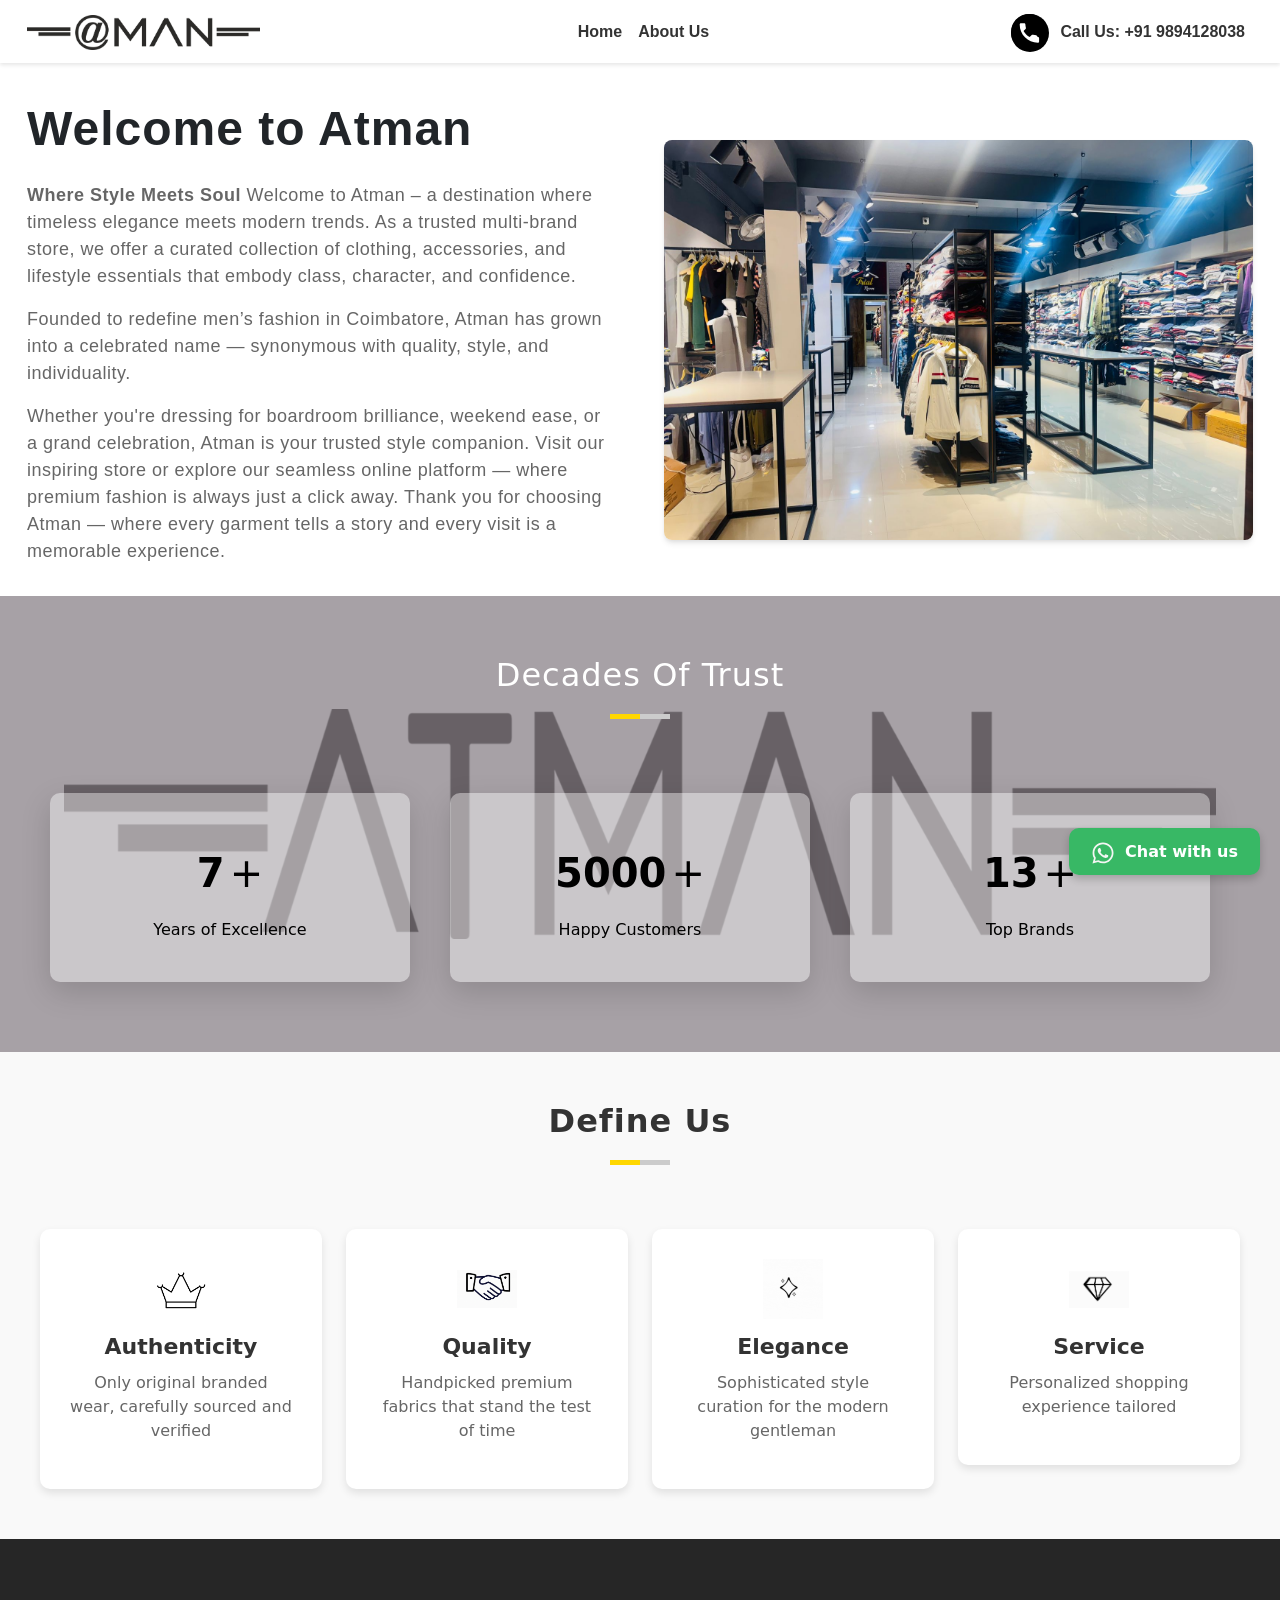
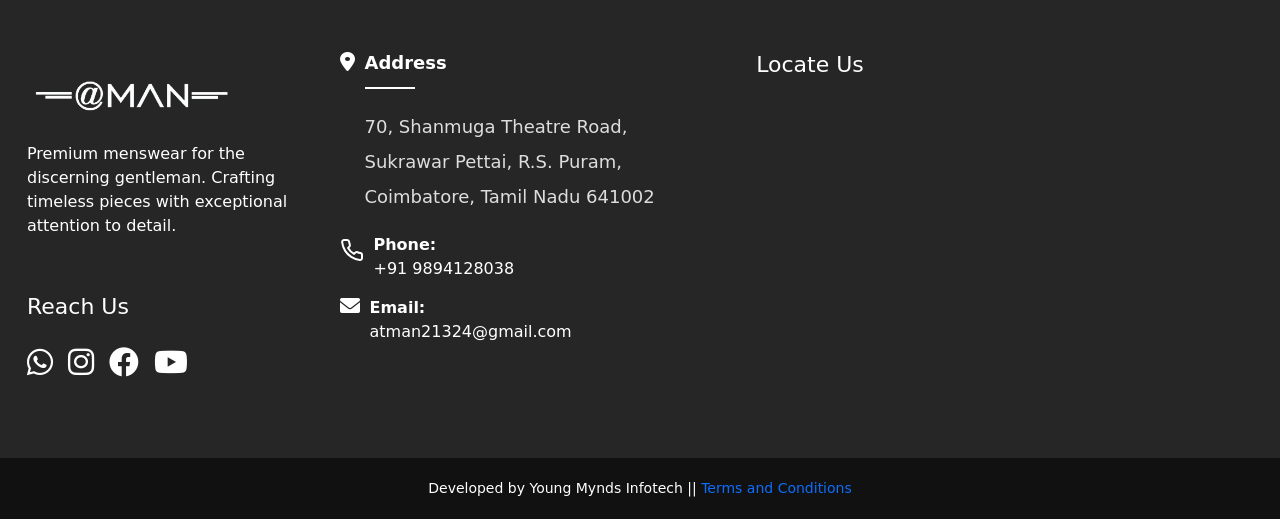
==== commit 8f888913: "added gif in about-us" ====
--- a/about-us/index.html
+++ b/about-us/index.html
@@ -239,7 +239,7 @@
           <!-- First Card -->
           <div class="col-12 col-md-3">
             <div class="feature-card">
-              <img src="/assets/icons/crown.png" alt="Crown" class="feature-icon" />
+              <img src="/assets/icons/Authenticity.gif" alt="King Crown" class="feature-icon" />
               <h3>Authenticity</h3>
               <p>Only original branded wear, carefully sourced and verified</p>
             </div>
@@ -247,7 +247,7 @@
           <!-- Second Card -->
           <div class="col-12 col-md-3">
             <div class="feature-card">
-              <img src="/assets/icons/handshake.png" alt="Diamond" class="feature-icon" />
+              <img src="/assets/icons/handshake.gif" alt="Diamond" class="feature-icon" />
               <h3>Quality</h3>
               <p>Handpicked premium fabrics that stand the test of time</p>
             </div>
@@ -255,7 +255,7 @@
           <!-- Third Card -->
           <div class="col-12 col-md-3">
             <div class="feature-card">
-              <img src="/assets/icons/Elegnace.png" alt="Bow Tie" class="feature-icon" />
+              <img src="/assets/icons/Elegnace.gif" alt="Bow Tie" class="feature-icon" />
               <h3>Elegance</h3>
               <p>Sophisticated style curation for the modern gentleman</p>
             </div>
@@ -263,7 +263,7 @@
           <!-- Fourth Card -->
           <div class="col-12 col-md-3">
             <div class="feature-card">
-              <img src="/assets/icons/Quality.png" alt="Heart" class="feature-icon" />
+              <img src="/assets/icons/Quality.gif" alt="Heart" class="feature-icon" />
               <h3>Service</h3>
               <p>Personalized shopping experience tailored</p>
             </div>
--- a/assets/css/style.css
+++ b/assets/css/style.css
@@ -2793,6 +2793,7 @@
     height: 40px;
     background-color: #000;
     z-index: 2;
+    display: none;
 }
 
 .from-tag {
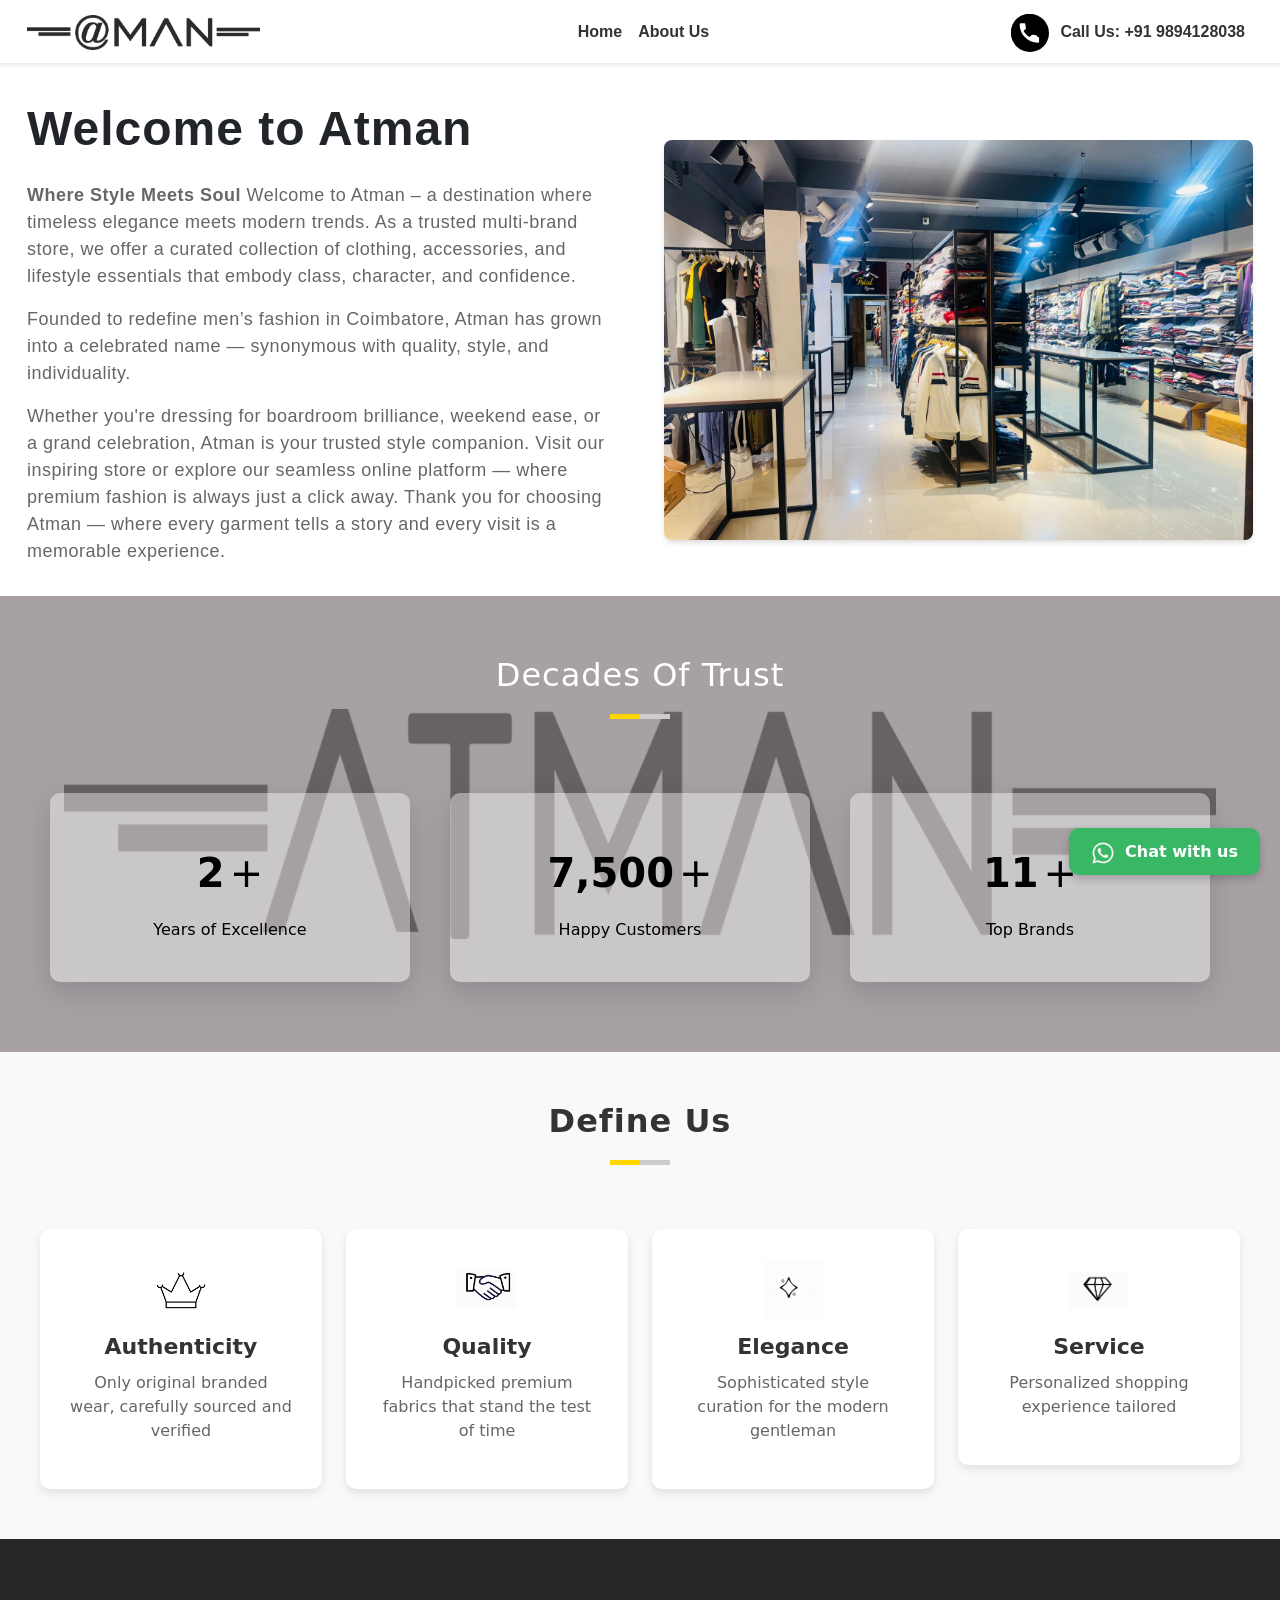
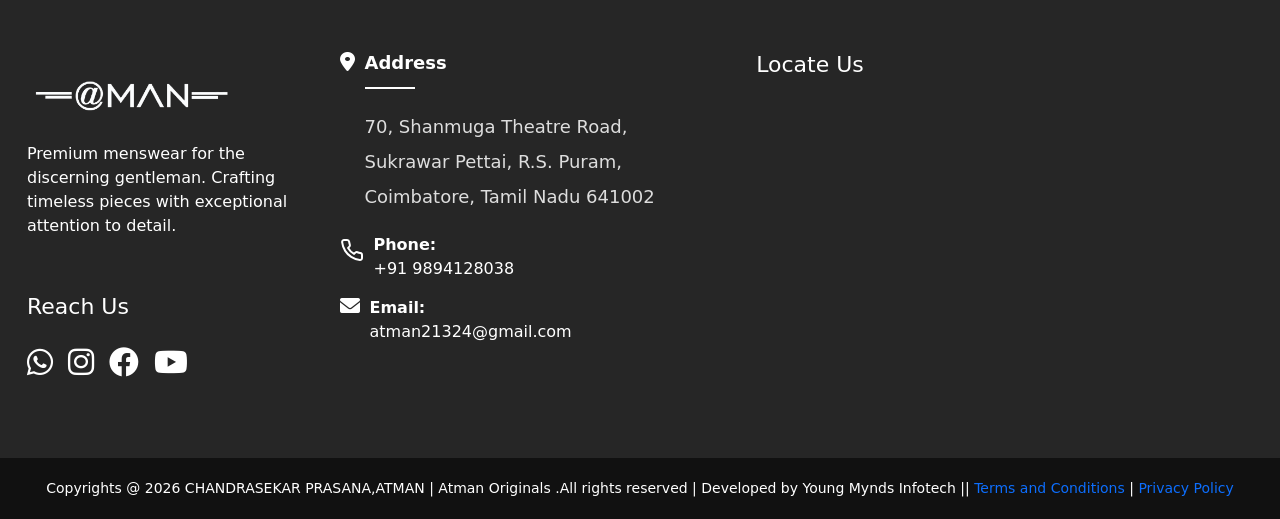
==== commit 4121cff0: "Update index.html" ====
--- a/about-us/index.html
+++ b/about-us/index.html
@@ -173,7 +173,7 @@
       <div class="col-md-4">
         <div class="stats-box">
           <div class="stat-icon">
-            <div class="counter" data-count="50000">0</div><span class="plus-icon">+</span>
+            <div class="counter" data-count="80000">80,000</div><span class="plus-icon">+</span>
           </div>
           <div class="stats-text">Happy Customers</div>
         </div>
@@ -399,9 +399,10 @@
         >
           <div class="it-copyright-text style-2 text-center">
             <p class="mb-0">
-              <span> Developed by Young Mynds Infotech</span> ||
-              <a href="/terms-and-conditions/" class="text-primary">Terms and Conditions</a>
-            </p>
+                  <span>Copyrights @ 2026 CHANDRASEKAR PRASANA,ATMAN | Atman Originals .All rights reserved | Developed by Young Mynds Infotech</span> ||
+                  <a href="/terms-and-conditions/" class="text-primary">Terms and Conditions</a> |
+                  <a href="/privacy-policy/" class="text-primary">Privacy Policy</a>
+                </p>
         </div>
       </div>
     </div>
@@ -563,7 +564,7 @@
                       count = target;
                       clearInterval(counterAnimation);
                   }
-                  counter.innerText = count;
+                  counter.innerText = count.toLocaleString("en-US");
               }, interval);
           }, index * 300); // Stagger the animations
       });
